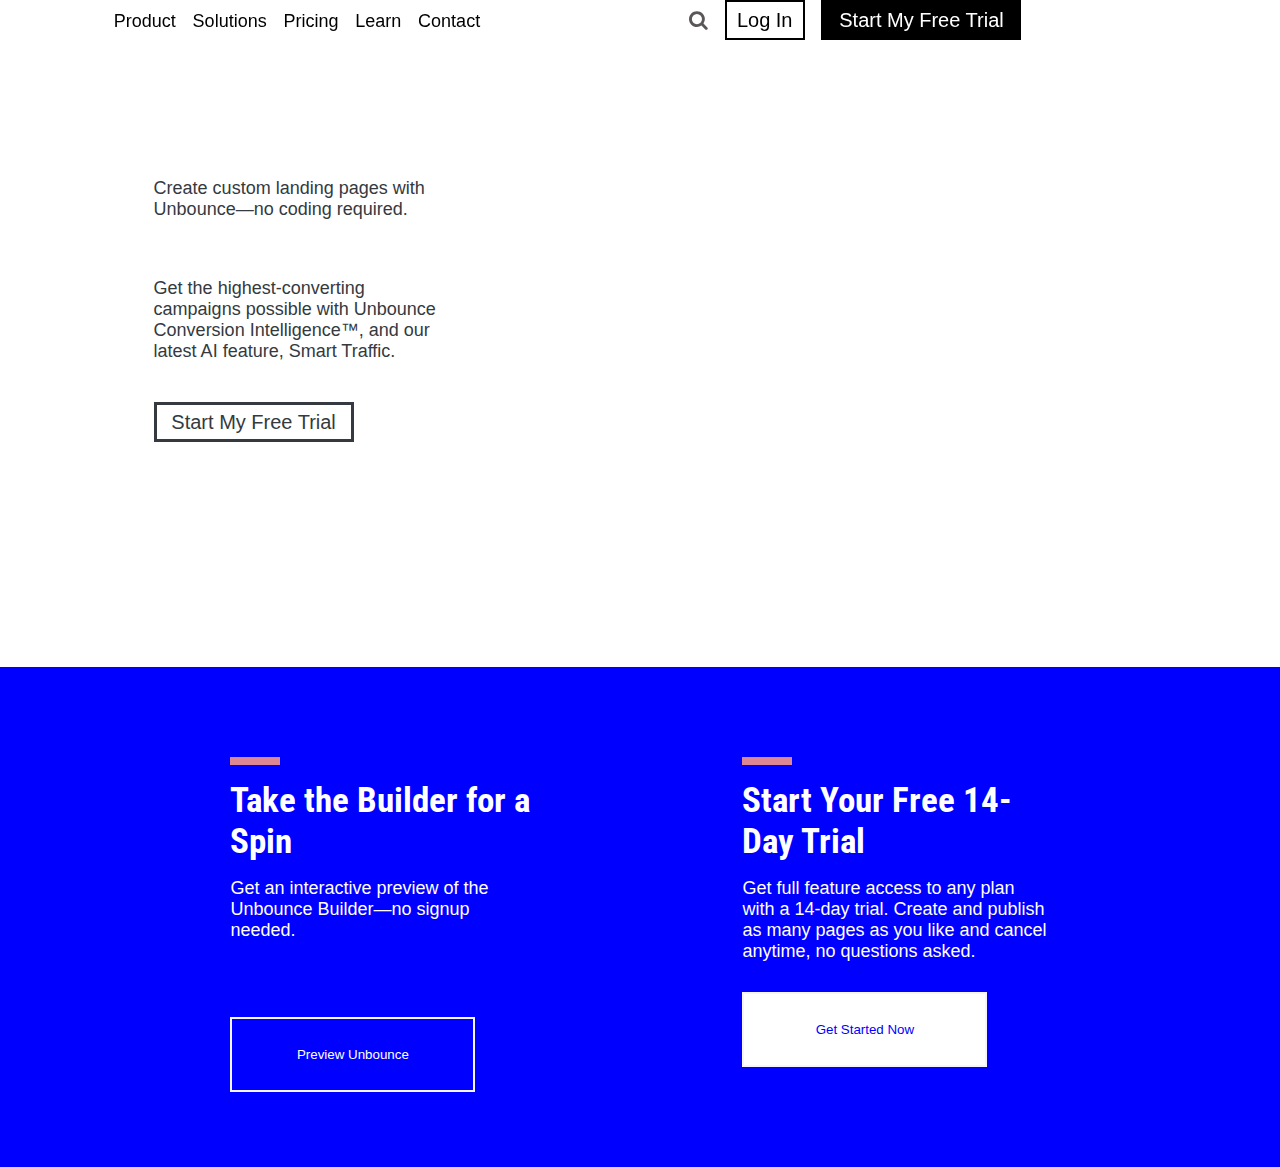
==== index.html @ 5ad9d03f "Merge pull request #1 from Amol-Talekar/k_feature" ====
<!DOCTYPE html>
<html lang="en">
<head>
    <link
    rel="stylesheet"
    href="https://cdnjs.cloudflare.com/ajax/libs/animate.css/4.1.1/animate.min.css"
  />
    <link rel="preconnect" href="https://fonts.gstatic.com">
<link href="https://fonts.googleapis.com/css2?family=Roboto+Condensed:wght@300&display=swap" rel="stylesheet">
<link rel="stylesheet" href="https://cdnjs.cloudflare.com/ajax/libs/font-awesome/4.7.0/css/font-awesome.min.css">    
<meta charset="UTF-8">
    <meta name="viewport" content="width=device-width, initial-scale=1.0">
    <title>Document</title>
    <link rel="stylesheet" href="styles.css">
</head>
<body>
    <div class="main-container">
       <div class="header">
            <div class="nav-bar">
            
                <a href="index.html">
                    <img src="https://mk0zofoqaluvgdskgvsb.kinstacdn.com/wp-content/themes/unbounce2019/assets/img/unbounce-icon-dark.svg?v=1" alt="">
                </a>
                <a href="index.html">Product</a>
                <a href="index.html">Solutions</a>
                <a href="pricing.html">Pricing</a>
                <a href="index.html">Learn</a>
                <a href="index.html">Contact</a>
                
        
                <a href=""><i class="fa fa-search"></i></a>
                <a href="index.html"><button>Log In</button></a>
                <a href=""><button>Start My Free Trial </button></a>

            </div>
            <div class="cont_text">
                <div class="inside_cont_text">
                    <p> </p>
                    <div class="para">
                        <p>
                            Create custom landing pages with Unbounce—no coding required.</p>
                        <p>
                            Get the highest-converting campaigns possible with Unbounce Conversion 
                            Intelligence™, and our latest AI feature, Smart Traffic. 
                        </p>
                    </div>
                    <button>Start My Free Trial</button>
                </div>
            </div>
        </div>

        <div class="blue-footer">
            <div class="blue-footer-flex" >
                <div class="blue-footer-left">
                    <div class="pink-bar">
    
                    </div>
                    <div class="font-fam-footer">
                        <h3>
                            Take the Builder for a Spin
                        </h3>
                        <p>
                            Get an interactive preview of the Unbounce 
                            Builder—no signup needed.
                        </p>
                    </div>
                    <button>
                        Preview Unbounce
                    </button>
    
                </div>
                <div class="blue-footer-right">
                    <div class="pink-bar">
    
                    </div>
                    <div class="font-fam-footer">
                        <h3>
                            Start Your Free 14-Day Trial
                        </h3>
                        <p>
                            Get full feature access to any plan with a 14-day 
                            trial. Create and publish as many pages as you like 
                            and cancel anytime, no questions asked.
                        </p>
                    </div>
                    <button>
                        Get Started Now
                    </button>
                    
                </div>
            </div>
        </div>

    </div>


    
    <script src="script.js"></script>
</body>
</html>
---- styles.css ----
@media only screen and (min-width: 1200px) {
    *{
    padding: 0;
    margin: 0;
    box-sizing: border-box;
}

html, body, .main-container{
    width: 100%;
    height: 100%;
}
.header{
    height: 667.3px; 
    background-image: url('https://mk0zofoqaluvgdskgvsb.kinstacdn.com/photos/landing-page-convert-more-leads_sm.jpg');
  
    
   
    
}





.nav-bar{
    width: 100%;
    position: fixed;
    padding-bottom: 1%;
    /* background-color: white; */
    
}
.nav-bar a{
   color: black;
   font-size: 18px;
    font-family: sans-serif;
    text-decoration: none;
    margin: 0.5%;

}
/* .arrow {
    border: solid black;
    border-width: 0 3px 3px 0;
    display: inline-block;
    padding: 3px;
  }
.down {
    transform: rotate(45deg);
    -webkit-transform: rotate(45deg);
  } */


.nav-bar a>img{
    margin-left: 7%;
    padding-top: 10px;
    width: 200px;
}
.nav-bar a{
    /* margin-right: 1%; */
   
}
.nav-bar i{
    margin-left:15% ;
   color: rgb(92, 87, 87);
    font-size: 20px;
    margin-right: 0;
}
.nav-bar a:nth-child(8)>button{
   
   background: none;
    color: black;
    width: 80px;
    border: 2px solid black;
    height: 40px;
    font-size: 20px;

   
}

.nav-bar a:nth-child(9)>button{
   
    background-color: black;
    color: white;
    width: 200px;
    border: none;
    height: 40px;
    font-size: 20px;
    

   
}
.cont_text{
    /* border: 2px solid brown; */
    padding-left: 10%;
    width: 50%;
    height: 100%
}
.inside_cont_text{
    padding: 30% 0 0 5% ;
    /* font-size: 19px; */
    
    
}
.inside_cont_text>p:nth-child(1){
    font-family: 'Roboto Condensed', sans-serif;
    font-size: 5.9vw;
    color: #303030;
    line-height: 1; 
    margin-bottom: 5%;  
}
.para>p{
    font-family: sans-serif;
    color: #343a40;
    width: 60%;
    height: 100px;
    font-size: 18px;
    
}
.inside_cont_text button{
    margin-top: 5%;
    background: none;
    width: 200px;
    height: 40px;
    border:3px solid #343a40;
    font-size: 20px;
    color: #343a40;

}
.blue-footer{
    
    width: 100%;
    height: 500px;   
    background-color: blue;
}
.blue-footer-flex{
    color: white;
    padding-top: 7%;
    margin-left: 10%;
    width: 80%;
    display: flex;
}
.blue-footer-right,.blue-footer-left{
    width: 50%;
    margin:0 10% ;
}
.pink-bar{
    background-color: rgb(221, 135, 149);
    width: 50px;
    height: 8px;
}
.blue-footer-left>button:nth-child(3){
    margin-top: 25%;
    border: 2px solid whitesmoke;
    background: none;
    color: white;
    width: 245px;
    height: 75px;
}
.blue-footer-right>button:nth-child(3){
    margin-top: 10%;
    border: 2px solid whitesmoke;
    background: white;
    color: blue;
    width: 245px;
    height: 75px;
}
.font-fam-footer h3{
    margin-top: 5%;
    font-family: 'Roboto Condensed', sans-serif;
    font-size: 35px;
}
.font-fam-footer p{
    margin-top: 5%;
    font-family: sans-serif;
    font-size: 18px;
    font-weight: 300;
}


}
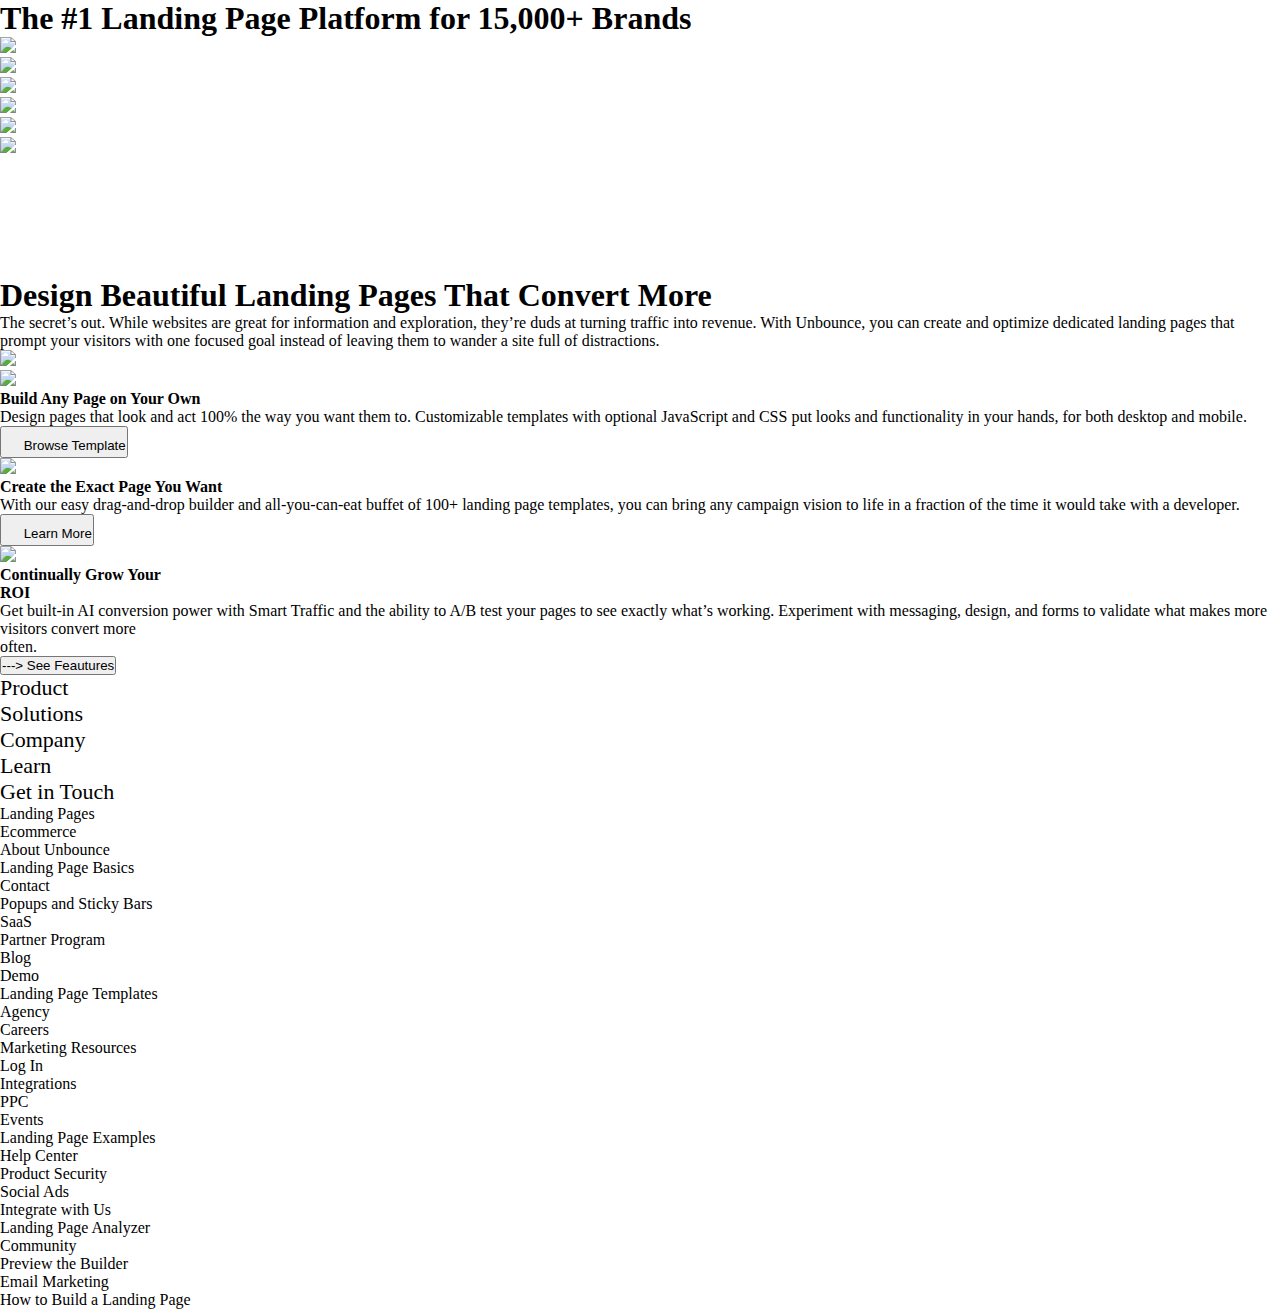
==== commit 3ee6f2ba: "sending my code to my branch" ====
--- a/index.html
+++ b/index.html
@@ -1,99 +1,110 @@
 <!DOCTYPE html>
 <html lang="en">
 <head>
-    <link
-    rel="stylesheet"
-    href="https://cdnjs.cloudflare.com/ajax/libs/animate.css/4.1.1/animate.min.css"
-  />
-    <link rel="preconnect" href="https://fonts.gstatic.com">
-<link href="https://fonts.googleapis.com/css2?family=Roboto+Condensed:wght@300&display=swap" rel="stylesheet">
-<link rel="stylesheet" href="https://cdnjs.cloudflare.com/ajax/libs/font-awesome/4.7.0/css/font-awesome.min.css">    
-<meta charset="UTF-8">
+    <meta charset="UTF-8">
     <meta name="viewport" content="width=device-width, initial-scale=1.0">
-    <title>Document</title>
+    <title>unbounce index page</title>
     <link rel="stylesheet" href="styles.css">
+    <link rel="stylesheet" href="all.css">
+    <meta name="viewport" content="width=device-width, initial-scale=1.0">
+    <script src='https://kit.fontawesome.com/a076d05399.js'></script>
+
+
+
 </head>
+
 <body>
-    <div class="main-container">
-       <div class="header">
-            <div class="nav-bar">
+    <div>
+        <div id="brandnames">
+            <h1>The #1 Landing Page Platform for 15,000+ Brands</h1>
+            <div class="floatleft"><img src="https://i.ibb.co/WD3wxJq/helix.png"/></div>
+            <div class="floatleft"><img src="https://i.ibb.co/LrZGrWj/zola.png"/></div>
+            <div class="floatleft"><img src="https://i.ibb.co/gZZm00p/within.png"/></div>
+            <div class="floatleft"><img src="https://i.ibb.co/7pnx9cq/later.png"/></div>
+            <div class="floatleft"><img src="https://i.ibb.co/F7Z6NXQ/fiftyfifty.png"/></div>
+            <div class="floatleft"><img src="https://i.ibb.co/CbGLQB4/camp.png"/></div>
+        </div>
+        
+        <div class="clear" style="height: 120px;"></div>
+        
+        <div id="belowbrand">
+        <h1 >Design Beautiful Landing Pages That Convert More</h1>
+         <p>The secret’s out. While websites are great for information and exploration, they’re duds at turning traffic into revenue. With Unbounce, you can create and optimize dedicated landing pages that prompt your visitors with one focused goal instead of leaving them to wander a site full of distractions.</p>   
+        </div>
+        <div id="amolimg"><img src="https://i.ibb.co/vXbk14p/indexvideoimage.gif"/></div>
+
+        <div id="amolcont">
             
-                <a href="index.html">
-                    <img src="https://mk0zofoqaluvgdskgvsb.kinstacdn.com/wp-content/themes/unbounce2019/assets/img/unbounce-icon-dark.svg?v=1" alt="">
-                </a>
-                <a href="index.html">Product</a>
-                <a href="index.html">Solutions</a>
-                <a href="pricing.html">Pricing</a>
-                <a href="index.html">Learn</a>
-                <a href="index.html">Contact</a>
-                
+            <div id="amolleft">
+                <div><img id="icon1" src="https://i.ibb.co/7G3Gq1Y/icon1.png"/></div>
+                <h4>Build Any Page on Your Own</h4>
+                <p>Design pages that look and act 100% the way you want them to. Customizable templates with optional JavaScript and CSS put looks and functionality in your hands, for both desktop and mobile.</p>
+                <button><i style='font-size:24px' class='fas'>&#xf061;</i>
+                    Browse Template</button>
+            </div>
+            
+            <div id="amolmiddle">
+                <div><img id="icon2" src="https://i.ibb.co/HKMW4hm/icon2.png"/></div>
+                <h4>Create the Exact Page You Want</h4>
+                <p>With our easy drag-and-drop builder and all-you-can-eat buffet of 100+ landing page templates, you can bring any campaign vision to life in a fraction of the time it would take with a developer.</p>
+                <button><i style='font-size:24px' class='fas'>&#xf061;</i> Learn More</button>
+            </div>
+
+            <div id="amolright">
+                <div><img id="icon3" src="https://i.ibb.co/cCrsLkD/icon3.png"/></div>
+                <h4>Continually Grow Your <br/> ROI</h4>
+                <p>Get built-in AI conversion power with Smart Traffic and the ability to A/B test your pages to see exactly what’s working. Experiment with messaging, design, and forms to validate what makes more visitors convert more<br/> often.</p>
+                <button>---> See Feautures</button>
+            </div>
         
-                <a href=""><i class="fa fa-search"></i></a>
-                <a href="index.html"><button>Log In</button></a>
-                <a href=""><button>Start My Free Trial </button></a>
-
-            </div>
-            <div class="cont_text">
-                <div class="inside_cont_text">
-                    <p> </p>
-                    <div class="para">
-                        <p>
-                            Create custom landing pages with Unbounce—no coding required.</p>
-                        <p>
-                            Get the highest-converting campaigns possible with Unbounce Conversion 
-                            Intelligence™, and our latest AI feature, Smart Traffic. 
-                        </p>
-                    </div>
-                    <button>Start My Free Trial</button>
-                </div>
-            </div>
         </div>
-
-        <div class="blue-footer">
-            <div class="blue-footer-flex" >
-                <div class="blue-footer-left">
-                    <div class="pink-bar">
-    
-                    </div>
-                    <div class="font-fam-footer">
-                        <h3>
-                            Take the Builder for a Spin
-                        </h3>
-                        <p>
-                            Get an interactive preview of the Unbounce 
-                            Builder—no signup needed.
-                        </p>
-                    </div>
-                    <button>
-                        Preview Unbounce
-                    </button>
-    
-                </div>
-                <div class="blue-footer-right">
-                    <div class="pink-bar">
-    
-                    </div>
-                    <div class="font-fam-footer">
-                        <h3>
-                            Start Your Free 14-Day Trial
-                        </h3>
-                        <p>
-                            Get full feature access to any plan with a 14-day 
-                            trial. Create and publish as many pages as you like 
-                            and cancel anytime, no questions asked.
-                        </p>
-                    </div>
-                    <button>
-                        Get Started Now
-                    </button>
-                    
-                </div>
-            </div>
-        </div>
-
+     
     </div>
 
+    <div id="amolgrid2">
+        <div style="color: black; font-size: 22px;">Product</div>
+        <div style="color: black; font-size: 22px;">Solutions</div>
+        <div style="color: black; font-size: 22px;">Company</div>
+       <div style="color: black; font-size: 22px;">Learn</div>
+        <div style="color: black; font-size: 22px;">Get in Touch</div>
+        
+        <div>Landing Pages</div>
+        <div>Ecommerce</div>
+        <div>About Unbounce</div>
+        <div>Landing Page Basics</div>
+        <div>Contact</div>
+        
+        <div>Popups and Sticky Bars</div>
+        <div>SaaS</div>
+        <div>Partner Program</div>
+        <div>Blog</div>
+        <div>Demo</div>
+        
+        <div>Landing Page Templates</div>
+        <div>Agency</div>
+       <div>Careers</div>
+        <div>Marketing Resources</div>
+        <div>Log In</div>
 
+        <div>Integrations</div>
+        <div>PPC</div>
+        <div>Events</div>
+        <div>Landing Page Examples</div>
+        <div>Help Center</div>
+
+        <div>Product Security</div>
+        <div>Social Ads</div>
+        <div>Integrate with Us</div>
+        <div>Landing Page Analyzer</div>
+        <div>Community</div>
+
+        <div>Preview the Builder</div>
+        <div>Email Marketing</div>
+        <div></div>
+        <div>How to Build a Landing Page</div>
+        <div></div>
+    </div>
+    
     
     <script src="script.js"></script>
 </body>
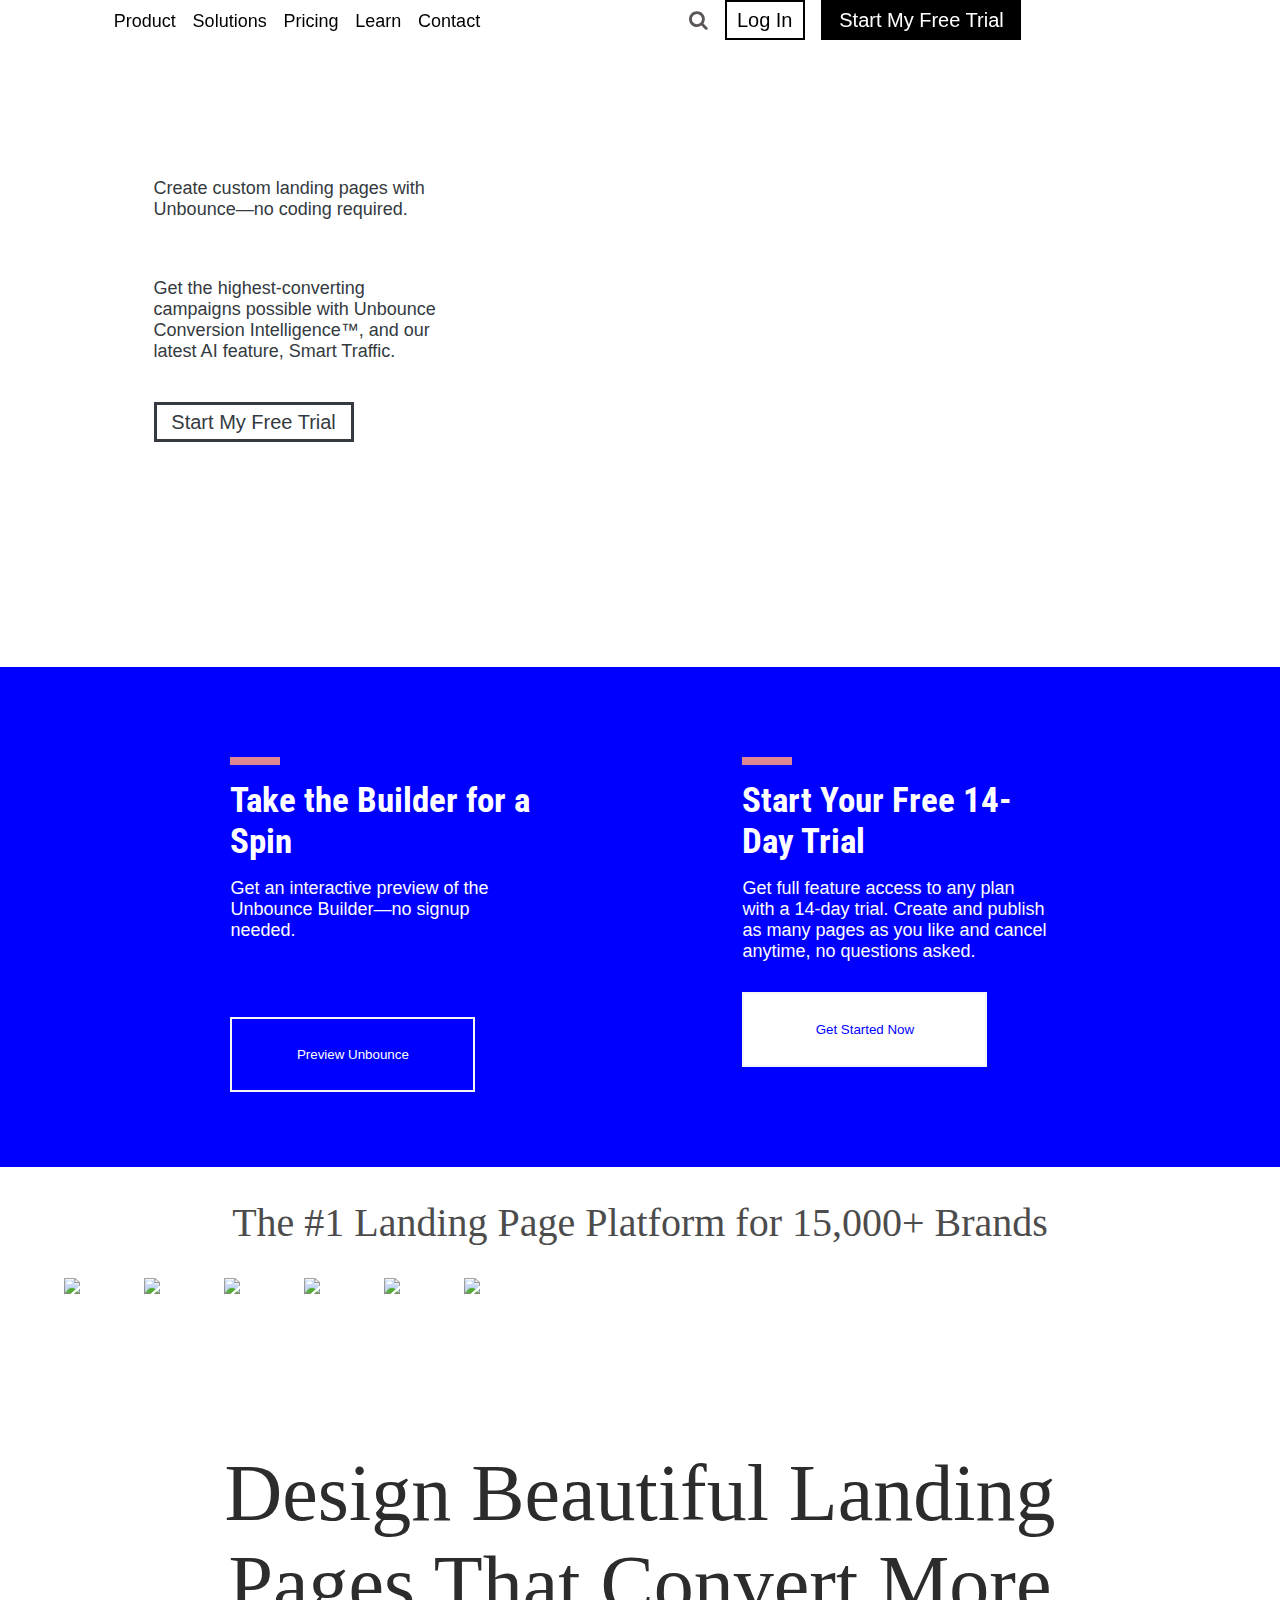
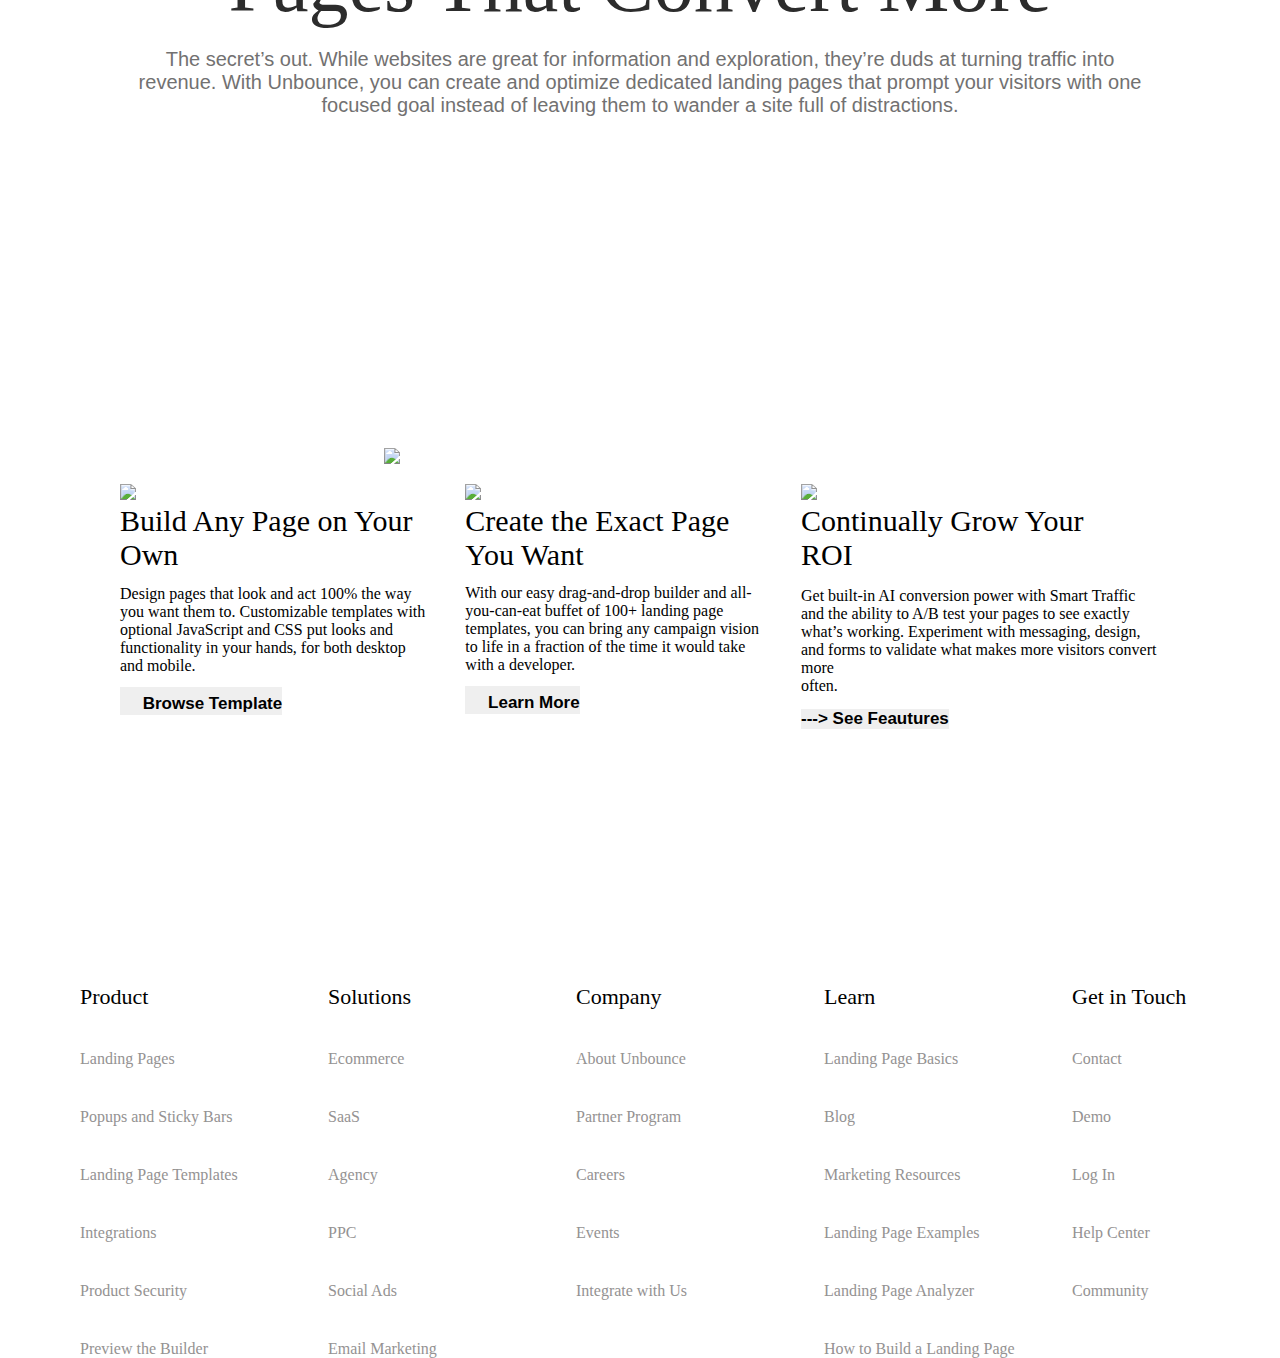
==== commit 17aa40dc: "Merge branch 'amolbranch' into Amol+kamal" ====
--- a/index.html
+++ b/index.html
@@ -1,7 +1,14 @@
 <!DOCTYPE html>
 <html lang="en">
 <head>
-    <meta charset="UTF-8">
+    <link
+    rel="stylesheet"
+    href="https://cdnjs.cloudflare.com/ajax/libs/animate.css/4.1.1/animate.min.css"
+  />
+    <link rel="preconnect" href="https://fonts.gstatic.com">
+<link href="https://fonts.googleapis.com/css2?family=Roboto+Condensed:wght@300&display=swap" rel="stylesheet">
+<link rel="stylesheet" href="https://cdnjs.cloudflare.com/ajax/libs/font-awesome/4.7.0/css/font-awesome.min.css">    
+<meta charset="UTF-8">
     <meta name="viewport" content="width=device-width, initial-scale=1.0">
     <title>unbounce index page</title>
     <link rel="stylesheet" href="styles.css">
@@ -14,6 +21,88 @@
 </head>
 
 <body>
+
+    
+       <div class="header">
+            <div class="nav-bar">
+            
+                <a href="index.html">
+                    <img src="https://mk0zofoqaluvgdskgvsb.kinstacdn.com/wp-content/themes/unbounce2019/assets/img/unbounce-icon-dark.svg?v=1" alt="">
+                </a>
+                <a href="index.html">Product</a>
+                <a href="index.html">Solutions</a>
+                <a href="pricing.html">Pricing</a>
+                <a href="index.html">Learn</a>
+                <a href="index.html">Contact</a>
+                
+        
+                <a href=""><i class="fa fa-search"></i></a>
+                <a href="index.html"><button>Log In</button></a>
+                <a href=""><button>Start My Free Trial </button></a>
+
+            </div>
+            <div class="cont_text">
+                <div class="inside_cont_text">
+                    <p> </p>
+                    <div class="para">
+                        <p>
+                            Create custom landing pages with Unbounce—no coding required.</p>
+                        <p>
+                            Get the highest-converting campaigns possible with Unbounce Conversion 
+                            Intelligence™, and our latest AI feature, Smart Traffic. 
+                        </p>
+                    </div>
+                    <button>Start My Free Trial</button>
+                </div>
+            </div>
+        </div>
+
+        <div class="blue-footer">
+            <div class="blue-footer-flex" >
+                <div class="blue-footer-left">
+                    <div class="pink-bar">
+    
+                    </div>
+                    <div class="font-fam-footer">
+                        <h3>
+                            Take the Builder for a Spin
+                        </h3>
+                        <p>
+                            Get an interactive preview of the Unbounce 
+                            Builder—no signup needed.
+                        </p>
+                    </div>
+                    <button>
+                        Preview Unbounce
+                    </button>
+    
+                </div>
+                <div class="blue-footer-right">
+                    <div class="pink-bar">
+    
+                    </div>
+                    <div class="font-fam-footer">
+                        <h3>
+                            Start Your Free 14-Day Trial
+                        </h3>
+                        <p>
+                            Get full feature access to any plan with a 14-day 
+                            trial. Create and publish as many pages as you like 
+                            and cancel anytime, no questions asked.
+                        </p>
+                    </div>
+                    <button>
+                        Get Started Now
+                    </button>
+                    
+                </div>
+            </div>
+        </div>
+
+   
+
+
+
     <div>
         <div id="brandnames">
             <h1>The #1 Landing Page Platform for 15,000+ Brands</h1>
@@ -105,6 +194,7 @@
         <div></div>
     </div>
     
+
     
     <script src="script.js"></script>
 </body>
--- a/styles.css
+++ b/styles.css
@@ -1,3 +1,4 @@
+
 @media only screen and (min-width: 1200px) {
     *{
     padding: 0;
@@ -176,4 +177,170 @@
 }
 
 
-}+}
+
+.floatleft{
+    float: left;
+}
+.clear{
+    clear: both;
+}
+#brandnames,#brandnames>div{
+    padding: 1em;
+    margin: 1em;
+    
+    height: 50px;
+}
+#brandnames>h1{
+    text-align: center;
+    color: rgb(77, 76, 76);
+    font-size: 40px;
+    font-weight: lighter;
+}
+
+#belowbrand>h1{
+    font-size: 80px;
+    width: 80%;
+    height: 200px;
+    margin-top: 30px;
+    font-weight: lighter;
+    color: rgb(44, 44, 44);
+    margin-bottom: 0;
+    margin: auto;
+    text-align: center;
+}
+
+#belowbrand>p{
+    font-size: 20px;
+    width: 80%;
+    height: 400px;
+    font-weight: 100;
+    color: rgb(114, 113, 113);
+    margin-top: 0;
+    margin: auto;
+    text-align: center;
+    font-family: Arial, Helvetica, sans-serif;
+}
+#amolimg{
+    max-width: 40%;
+    margin: auto;
+}
+#amolcont{
+    display: grid;
+    gap: 0.5em;
+    grid-template: 
+                    "amolleft amolmiddle amolright"
+}
+
+#amolleft{
+    grid-area: amolleft;
+    height: 500px;
+    padding: 0.5em;
+    margin: 0.5em;
+    margin-left: 7em;
+}
+#amolmiddle{
+    grid-area: amolmiddle;
+    height: 500px;
+    padding: 0.5em;
+    margin: 0.5em;
+}
+#amolright{
+    grid-area: amolright;
+    height: 500px;
+    padding: 0.5em;
+    margin: 0.5em;
+    margin-right: 7em;
+}
+
+#amolleft>h4, #amolmiddle>h4,#amolright>h4{
+    font-size: 30px;
+    font-weight: lighter;
+}
+
+#amolleft>button, #amolmiddle>button,#amolright>button{
+    border: none;
+    font-size: 17px;
+    font-weight: bold;
+}
+#icon2{
+    width: 28px;
+}
+#icon3{
+    width: 40px;
+}
+#amolleft>h4,#amolmiddle>h4, #amolright>h4,#amolleft>p, #amolright>p,#amolmiddle>p{
+    margin-bottom: 4%;
+}
+
+#amolgrid2{
+    display: grid;
+    gap: 2.5em;
+    margin-left: 5em;
+    
+    grid-template-columns: 1fr 1fr 1fr 1fr 1fr;
+                           
+    
+   
+}
+#amolgrid2>div{
+    
+    color: rgb(148, 146, 146);
+}
+
+#contactheader{
+    height: 220px;
+    width: 70%;
+    margin: auto;
+    text-align: center;
+    margin-bottom: 0;
+     
+}
+#contactheader>h1{
+    font-size: 70px;
+    color: rgb(46, 45, 45);
+    font-weight: lighter;
+}
+#contactheader>p{
+    font-size: 20px;
+    color: rgb(46, 45, 45);
+    font-weight: lighter;
+}
+
+#amolgrid3{
+    display: grid;
+    gap: 2.5em;
+    margin: 5em;
+    margin-top: 0;
+    
+    grid-template-columns: 1fr 1fr 1fr 1fr;
+}    
+#amolgrid3>div{
+    border: 1px solid gray;
+    height: 400px;
+    padding: 1em;
+}
+
+#contactbox1>h4,#contactbox2>h4,#contactbox3>h4,#contactbox4>h4{
+    font-size: 30px;
+    font-weight: lighter;
+}
+#contactbox1>p,#contactbox2>p,#contactbox3>p,#contactbox4>p{
+    font-size: 20px;
+    font-weight: lighter;
+    color: gray;
+}
+#contactbox1>button,#contactbox2>button,#contactbox3>button,#contactbox4>button{
+    font-size: 18px;
+    height: 50px;
+    width: 150px;
+    font-weight: lighter;
+    border: 2px solid rgb(50, 50, 184);
+    color: rgb(50, 50, 184);
+}
+
+
+
+
+
+
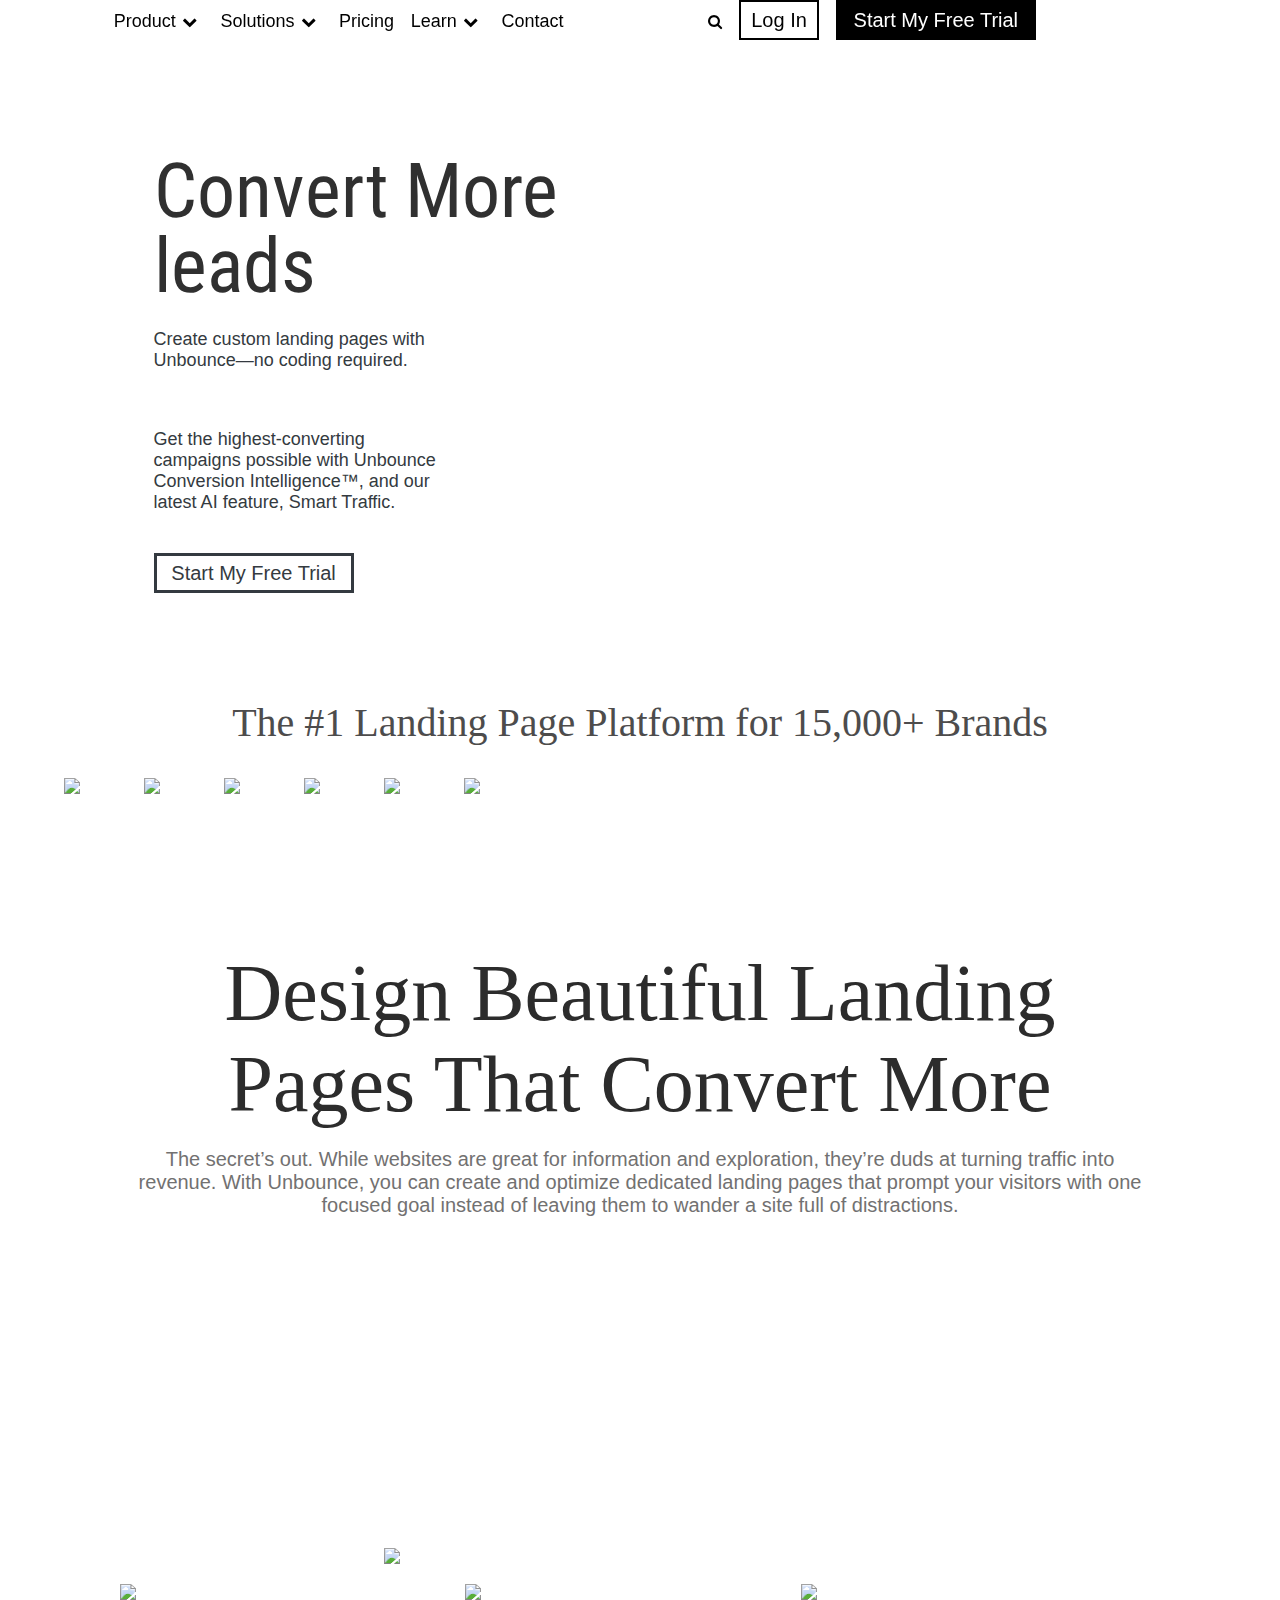
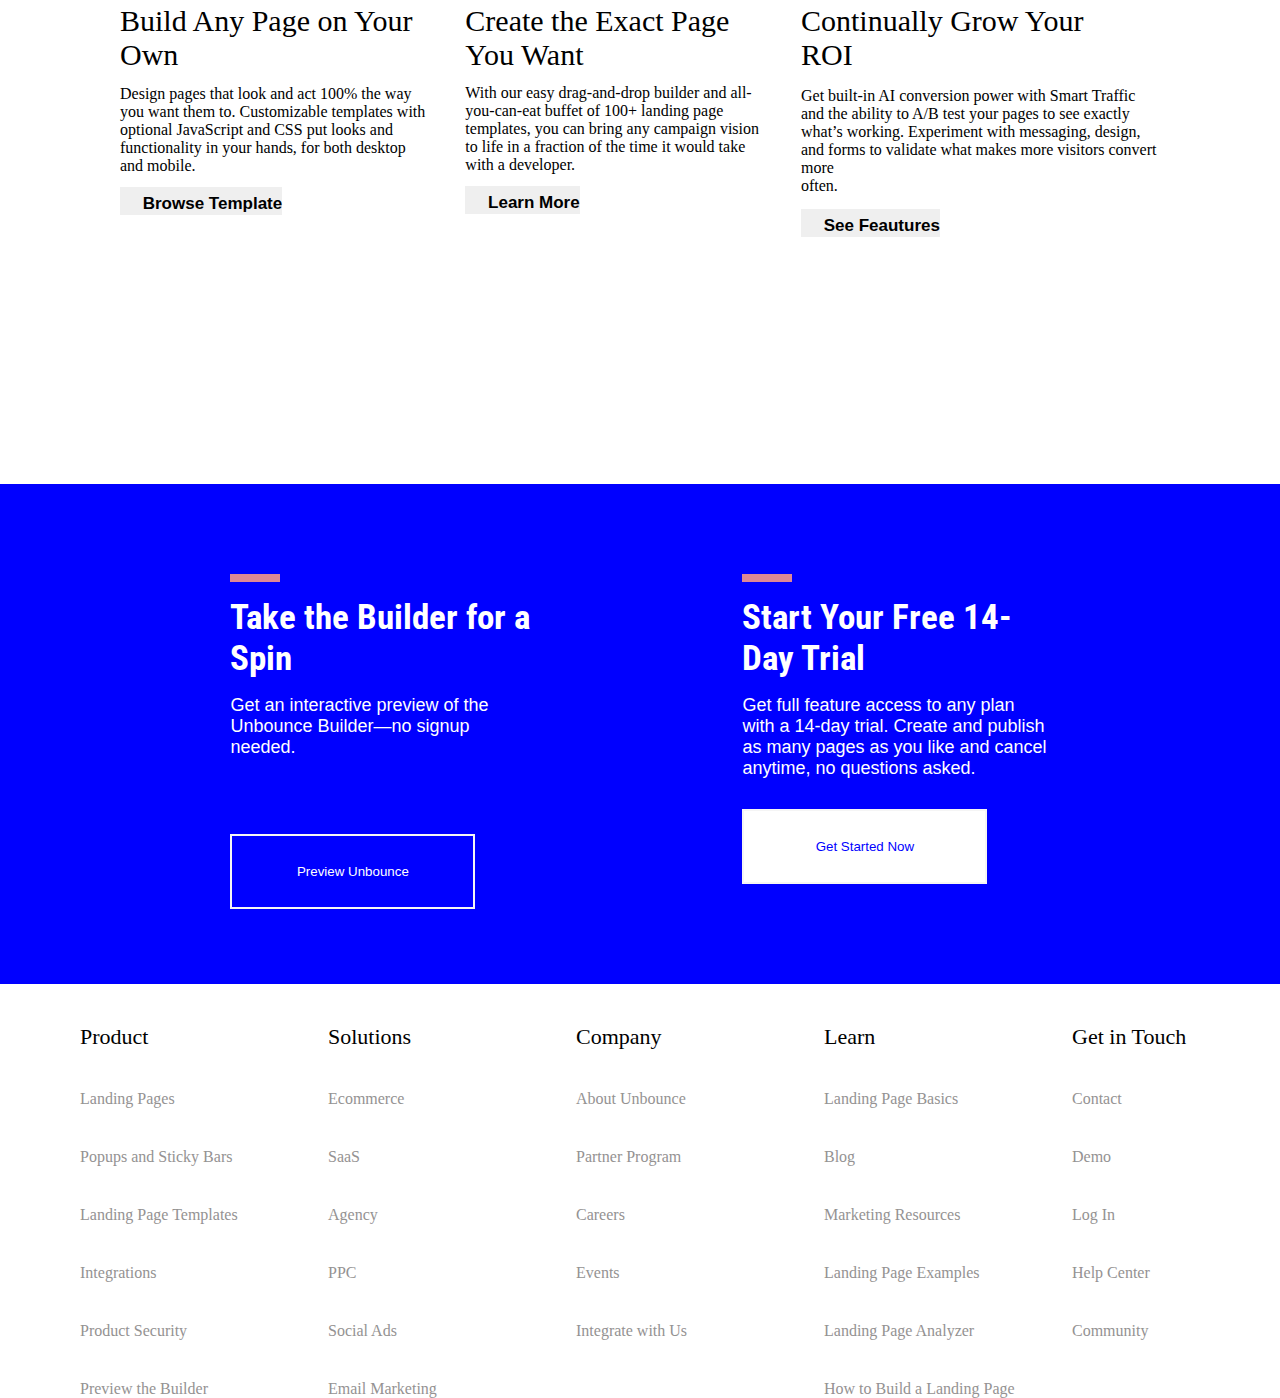
==== commit e12a79ae: "Kamal+amol" ====
--- a/index.html
+++ b/index.html
@@ -10,32 +10,23 @@
 <link rel="stylesheet" href="https://cdnjs.cloudflare.com/ajax/libs/font-awesome/4.7.0/css/font-awesome.min.css">    
 <meta charset="UTF-8">
     <meta name="viewport" content="width=device-width, initial-scale=1.0">
-    <title>unbounce index page</title>
+    <title>Document</title>
     <link rel="stylesheet" href="styles.css">
-    <link rel="stylesheet" href="all.css">
-    <meta name="viewport" content="width=device-width, initial-scale=1.0">
     <script src='https://kit.fontawesome.com/a076d05399.js'></script>
-
-
-
 </head>
-
 <body>
-
-    
+    <div class="main-container">
        <div class="header">
             <div class="nav-bar">
             
                 <a href="index.html">
                     <img src="https://mk0zofoqaluvgdskgvsb.kinstacdn.com/wp-content/themes/unbounce2019/assets/img/unbounce-icon-dark.svg?v=1" alt="">
                 </a>
-                <a href="index.html">Product</a>
-                <a href="index.html">Solutions</a>
+                <a href="index.html">Product<i class="fa fa-chevron-down"></i></a>
+                <a href="index.html">Solutions<i class="fa fa-chevron-down"></i></a>
                 <a href="pricing.html">Pricing</a>
-                <a href="index.html">Learn</a>
+                <a href="index.html">Learn<i class="fa fa-chevron-down"></i></a>
                 <a href="index.html">Contact</a>
-                
-        
                 <a href=""><i class="fa fa-search"></i></a>
                 <a href="index.html"><button>Log In</button></a>
                 <a href=""><button>Start My Free Trial </button></a>
@@ -43,7 +34,7 @@
             </div>
             <div class="cont_text">
                 <div class="inside_cont_text">
-                    <p> </p>
+                    <p>Convert More leads</p>
                     <div class="para">
                         <p>
                             Create custom landing pages with Unbounce—no coding required.</p>
@@ -56,7 +47,54 @@
                 </div>
             </div>
         </div>
+        <div>
+            <div id="brandnames">
+                <h1>The #1 Landing Page Platform for 15,000+ Brands</h1>
+                <div class="floatleft"><img src="https://i.ibb.co/WD3wxJq/helix.png"/></div>
+                <div class="floatleft"><img src="https://i.ibb.co/LrZGrWj/zola.png"/></div>
+                <div class="floatleft"><img src="https://i.ibb.co/gZZm00p/within.png"/></div>
+                <div class="floatleft"><img src="https://i.ibb.co/7pnx9cq/later.png"/></div>
+                <div class="floatleft"><img src="https://i.ibb.co/F7Z6NXQ/fiftyfifty.png"/></div>
+                <div class="floatleft"><img src="https://i.ibb.co/CbGLQB4/camp.png"/></div>
+            </div>
+            
+            <div class="clear" style="height: 120px;"></div>
+            
+            <div id="belowbrand">
+            <h1 >Design Beautiful Landing Pages That Convert More</h1>
+             <p>The secret’s out. While websites are great for information and exploration, they’re duds at turning traffic into revenue. With Unbounce, you can create and optimize dedicated landing pages that prompt your visitors with one focused goal instead of leaving them to wander a site full of distractions.</p>   
+            </div>
+            <div id="amolimg"><img src="https://i.ibb.co/vXbk14p/indexvideoimage.gif"/></div>
+    
+            <div id="amolcont">
+                
+                <div id="amolleft">
+                    <div><img id="icon1" src="https://i.ibb.co/7G3Gq1Y/icon1.png"/></div>
+                    <h4>Build Any Page on Your Own</h4>
+                    <p>Design pages that look and act 100% the way you want them to. Customizable templates with optional JavaScript and CSS put looks and functionality in your hands, for both desktop and mobile.</p>
+                    <button><i style='font-size:24px' class='fas'>&#xf061;</i>
+                        Browse Template</button>
+                </div>
+                
+                <div id="amolmiddle">
+                    <div><img id="icon2" src="https://i.ibb.co/HKMW4hm/icon2.png"/></div>
+                    <h4>Create the Exact Page You Want</h4>
+                    <p>With our easy drag-and-drop builder and all-you-can-eat buffet of 100+ landing page templates, you can bring any campaign vision to life in a fraction of the time it would take with a developer.</p>
+                    <button><i style='font-size:24px' class='fas'>&#xf061;</i> Learn More</button>
+                </div>
+    
+                <div id="amolright">
+                    <div><img id="icon3" src="https://i.ibb.co/cCrsLkD/icon3.png"/></div>
+                    <h4>Continually Grow Your <br/> ROI</h4>
+                    <p>Get built-in AI conversion power with Smart Traffic and the ability to A/B test your pages to see exactly what’s working. Experiment with messaging, design, and forms to validate what makes more visitors convert more<br/> often.</p>
+                    <button><i style='font-size:24px' class='fas'>&#xf061;</i> See Feautures</button>
+                </div>
+            
+            </div>
+         
+        </div>
 
+       
         <div class="blue-footer">
             <div class="blue-footer-flex" >
                 <div class="blue-footer-left">
@@ -98,102 +136,52 @@
                 </div>
             </div>
         </div>
+        <div id="amolgrid2">
+            <div style="color: black; font-size: 22px;">Product</div>
+            <div style="color: black; font-size: 22px;">Solutions</div>
+            <div style="color: black; font-size: 22px;">Company</div>
+           <div style="color: black; font-size: 22px;">Learn</div>
+            <div style="color: black; font-size: 22px;">Get in Touch</div>
+            
+            <div>Landing Pages</div>
+            <div>Ecommerce</div>
+            <div>About Unbounce</div>
+            <div>Landing Page Basics</div>
+            <div>Contact</div>
+            
+            <div>Popups and Sticky Bars</div>
+            <div>SaaS</div>
+            <div>Partner Program</div>
+            <div>Blog</div>
+            <div>Demo</div>
+            
+            <div>Landing Page Templates</div>
+            <div>Agency</div>
+           <div>Careers</div>
+            <div>Marketing Resources</div>
+            <div>Log In</div>
+    
+            <div>Integrations</div>
+            <div>PPC</div>
+            <div>Events</div>
+            <div>Landing Page Examples</div>
+            <div>Help Center</div>
+    
+            <div>Product Security</div>
+            <div>Social Ads</div>
+            <div>Integrate with Us</div>
+            <div>Landing Page Analyzer</div>
+            <div>Community</div>
+    
+            <div>Preview the Builder</div>
+            <div>Email Marketing</div>
+            <div></div>
+            <div>How to Build a Landing Page</div>
+            <div></div>
+        </div>
 
-   
-
-
-
-    <div>
-        <div id="brandnames">
-            <h1>The #1 Landing Page Platform for 15,000+ Brands</h1>
-            <div class="floatleft"><img src="https://i.ibb.co/WD3wxJq/helix.png"/></div>
-            <div class="floatleft"><img src="https://i.ibb.co/LrZGrWj/zola.png"/></div>
-            <div class="floatleft"><img src="https://i.ibb.co/gZZm00p/within.png"/></div>
-            <div class="floatleft"><img src="https://i.ibb.co/7pnx9cq/later.png"/></div>
-            <div class="floatleft"><img src="https://i.ibb.co/F7Z6NXQ/fiftyfifty.png"/></div>
-            <div class="floatleft"><img src="https://i.ibb.co/CbGLQB4/camp.png"/></div>
-        </div>
-        
-        <div class="clear" style="height: 120px;"></div>
-        
-        <div id="belowbrand">
-        <h1 >Design Beautiful Landing Pages That Convert More</h1>
-         <p>The secret’s out. While websites are great for information and exploration, they’re duds at turning traffic into revenue. With Unbounce, you can create and optimize dedicated landing pages that prompt your visitors with one focused goal instead of leaving them to wander a site full of distractions.</p>   
-        </div>
-        <div id="amolimg"><img src="https://i.ibb.co/vXbk14p/indexvideoimage.gif"/></div>
-
-        <div id="amolcont">
-            
-            <div id="amolleft">
-                <div><img id="icon1" src="https://i.ibb.co/7G3Gq1Y/icon1.png"/></div>
-                <h4>Build Any Page on Your Own</h4>
-                <p>Design pages that look and act 100% the way you want them to. Customizable templates with optional JavaScript and CSS put looks and functionality in your hands, for both desktop and mobile.</p>
-                <button><i style='font-size:24px' class='fas'>&#xf061;</i>
-                    Browse Template</button>
-            </div>
-            
-            <div id="amolmiddle">
-                <div><img id="icon2" src="https://i.ibb.co/HKMW4hm/icon2.png"/></div>
-                <h4>Create the Exact Page You Want</h4>
-                <p>With our easy drag-and-drop builder and all-you-can-eat buffet of 100+ landing page templates, you can bring any campaign vision to life in a fraction of the time it would take with a developer.</p>
-                <button><i style='font-size:24px' class='fas'>&#xf061;</i> Learn More</button>
-            </div>
-
-            <div id="amolright">
-                <div><img id="icon3" src="https://i.ibb.co/cCrsLkD/icon3.png"/></div>
-                <h4>Continually Grow Your <br/> ROI</h4>
-                <p>Get built-in AI conversion power with Smart Traffic and the ability to A/B test your pages to see exactly what’s working. Experiment with messaging, design, and forms to validate what makes more visitors convert more<br/> often.</p>
-                <button>---> See Feautures</button>
-            </div>
-        
-        </div>
-     
     </div>
 
-    <div id="amolgrid2">
-        <div style="color: black; font-size: 22px;">Product</div>
-        <div style="color: black; font-size: 22px;">Solutions</div>
-        <div style="color: black; font-size: 22px;">Company</div>
-       <div style="color: black; font-size: 22px;">Learn</div>
-        <div style="color: black; font-size: 22px;">Get in Touch</div>
-        
-        <div>Landing Pages</div>
-        <div>Ecommerce</div>
-        <div>About Unbounce</div>
-        <div>Landing Page Basics</div>
-        <div>Contact</div>
-        
-        <div>Popups and Sticky Bars</div>
-        <div>SaaS</div>
-        <div>Partner Program</div>
-        <div>Blog</div>
-        <div>Demo</div>
-        
-        <div>Landing Page Templates</div>
-        <div>Agency</div>
-       <div>Careers</div>
-        <div>Marketing Resources</div>
-        <div>Log In</div>
-
-        <div>Integrations</div>
-        <div>PPC</div>
-        <div>Events</div>
-        <div>Landing Page Examples</div>
-        <div>Help Center</div>
-
-        <div>Product Security</div>
-        <div>Social Ads</div>
-        <div>Integrate with Us</div>
-        <div>Landing Page Analyzer</div>
-        <div>Community</div>
-
-        <div>Preview the Builder</div>
-        <div>Email Marketing</div>
-        <div></div>
-        <div>How to Build a Landing Page</div>
-        <div></div>
-    </div>
-    
 
     
     <script src="script.js"></script>
--- a/styles.css
+++ b/styles.css
@@ -1,4 +1,3 @@
-
 @media only screen and (min-width: 1200px) {
     *{
     padding: 0;
@@ -38,16 +37,6 @@
     margin: 0.5%;
 
 }
-/* .arrow {
-    border: solid black;
-    border-width: 0 3px 3px 0;
-    display: inline-block;
-    padding: 3px;
-  }
-.down {
-    transform: rotate(45deg);
-    -webkit-transform: rotate(45deg);
-  } */
 
 
 .nav-bar a>img{
@@ -56,11 +45,18 @@
     width: 200px;
 }
 .nav-bar a{
-    /* margin-right: 1%; */
+    margin-right: 0.5%;
    
 }
 .nav-bar i{
-    margin-left:15% ;
+    padding: 0.5%;
+   color: black;
+    font-size: 15px;
+    margin-right: 0;
+    font-weight: 300;
+}
+.nav-bar>a:nth-child(7){
+    margin-left:10% ;
    color: rgb(92, 87, 87);
     font-size: 20px;
     margin-right: 0;
@@ -90,7 +86,7 @@
    
 }
 .cont_text{
-    /* border: 2px solid brown; */
+    
     padding-left: 10%;
     width: 50%;
     height: 100%
@@ -177,7 +173,36 @@
 }
 
 
-}
+.pricing-header{
+    width: 70%;
+    margin: auto;
+    padding-top: 12%;
+}
+.pricing-header>p:nth-child(1){
+    color: #303030;
+    font-size:5.5vw;
+    font-weight: 600;
+    font-family:  'Roboto Condensed', sans-serif;;
+
+}
+.pricing-header p{
+    font-size: 18px;
+    padding-bottom: 3%;
+}
+.center{
+    text-align: center;
+}
+.pricing-header button{
+    width: 180px;
+    height: 40px;
+    border: 1px solid grey;
+    margin: 0%;
+    padding: 0%;
+    
+}
+
+
+
 
 .floatleft{
     float: left;
@@ -274,6 +299,7 @@
 }
 
 #amolgrid2{
+    margin-top: 2.5em;
     display: grid;
     gap: 2.5em;
     margin-left: 5em;
@@ -339,8 +365,4 @@
     color: rgb(50, 50, 184);
 }
 
-
-
-
-
-
+}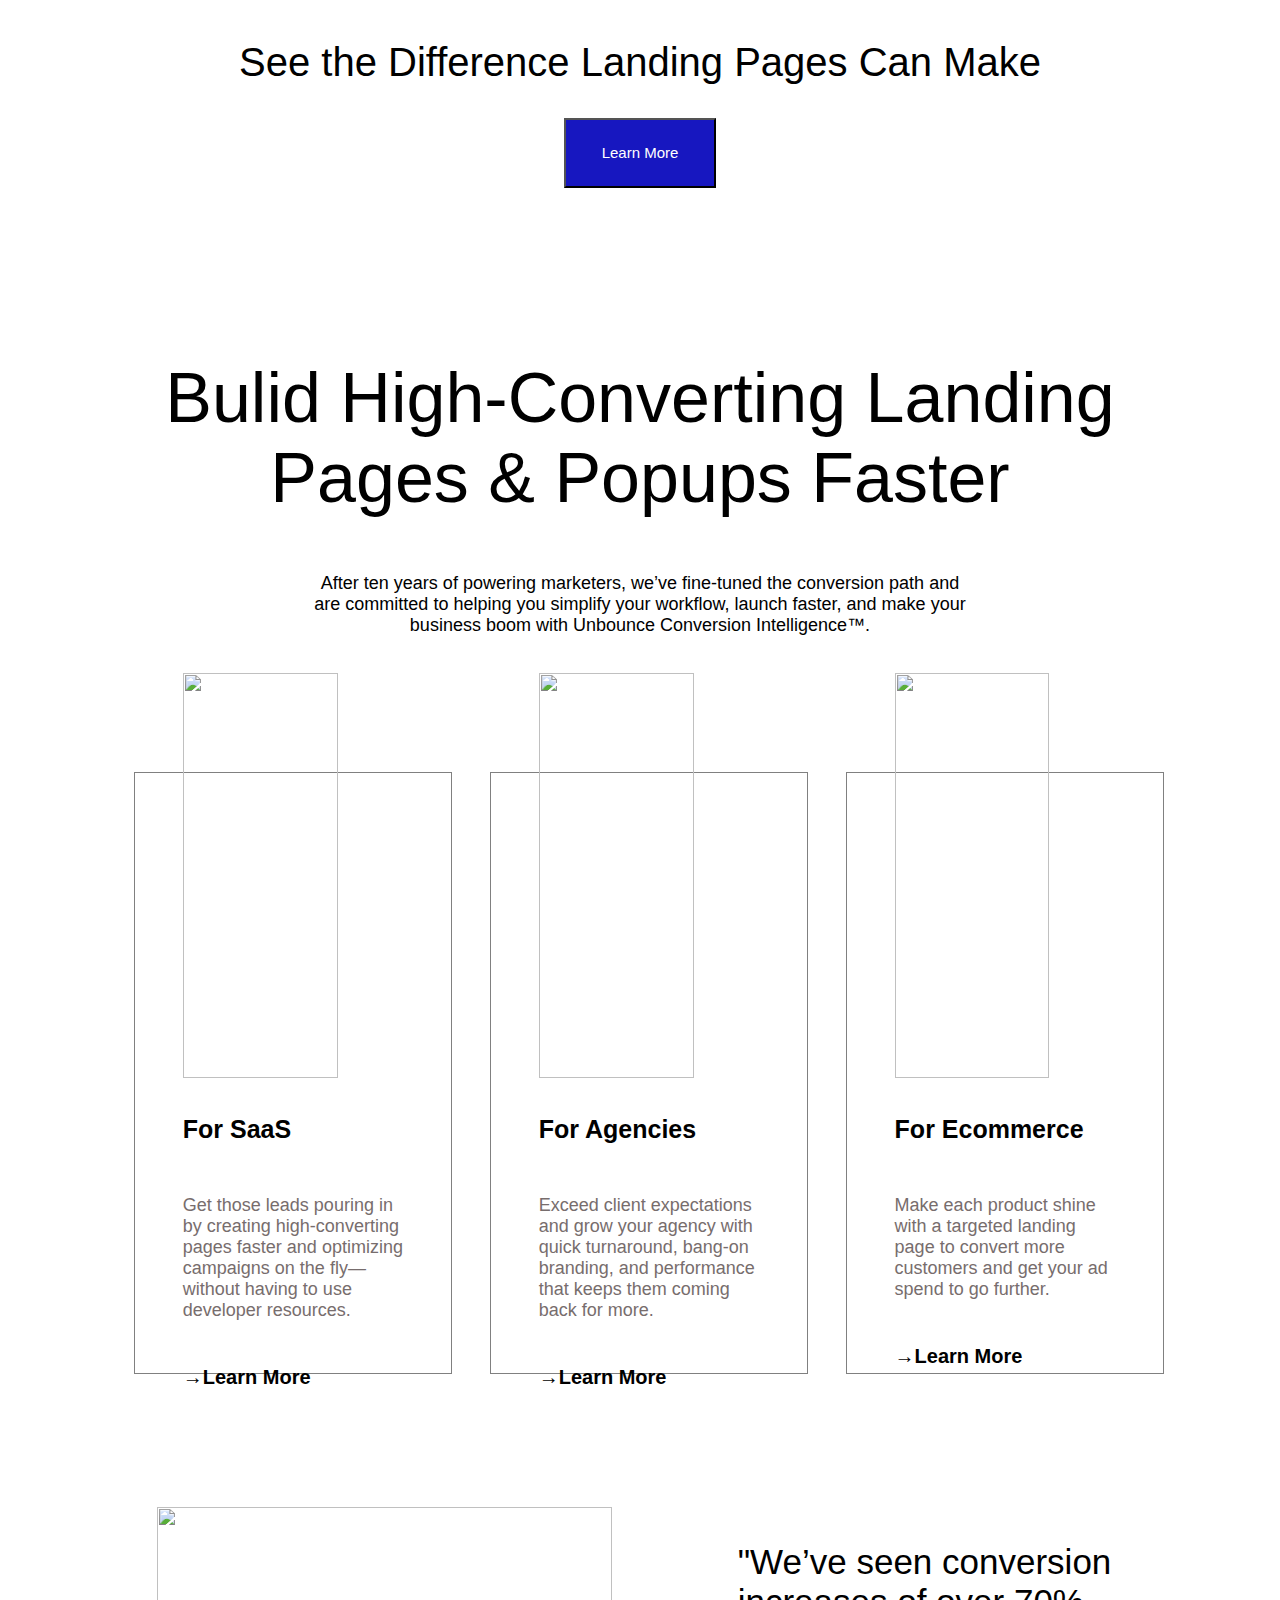
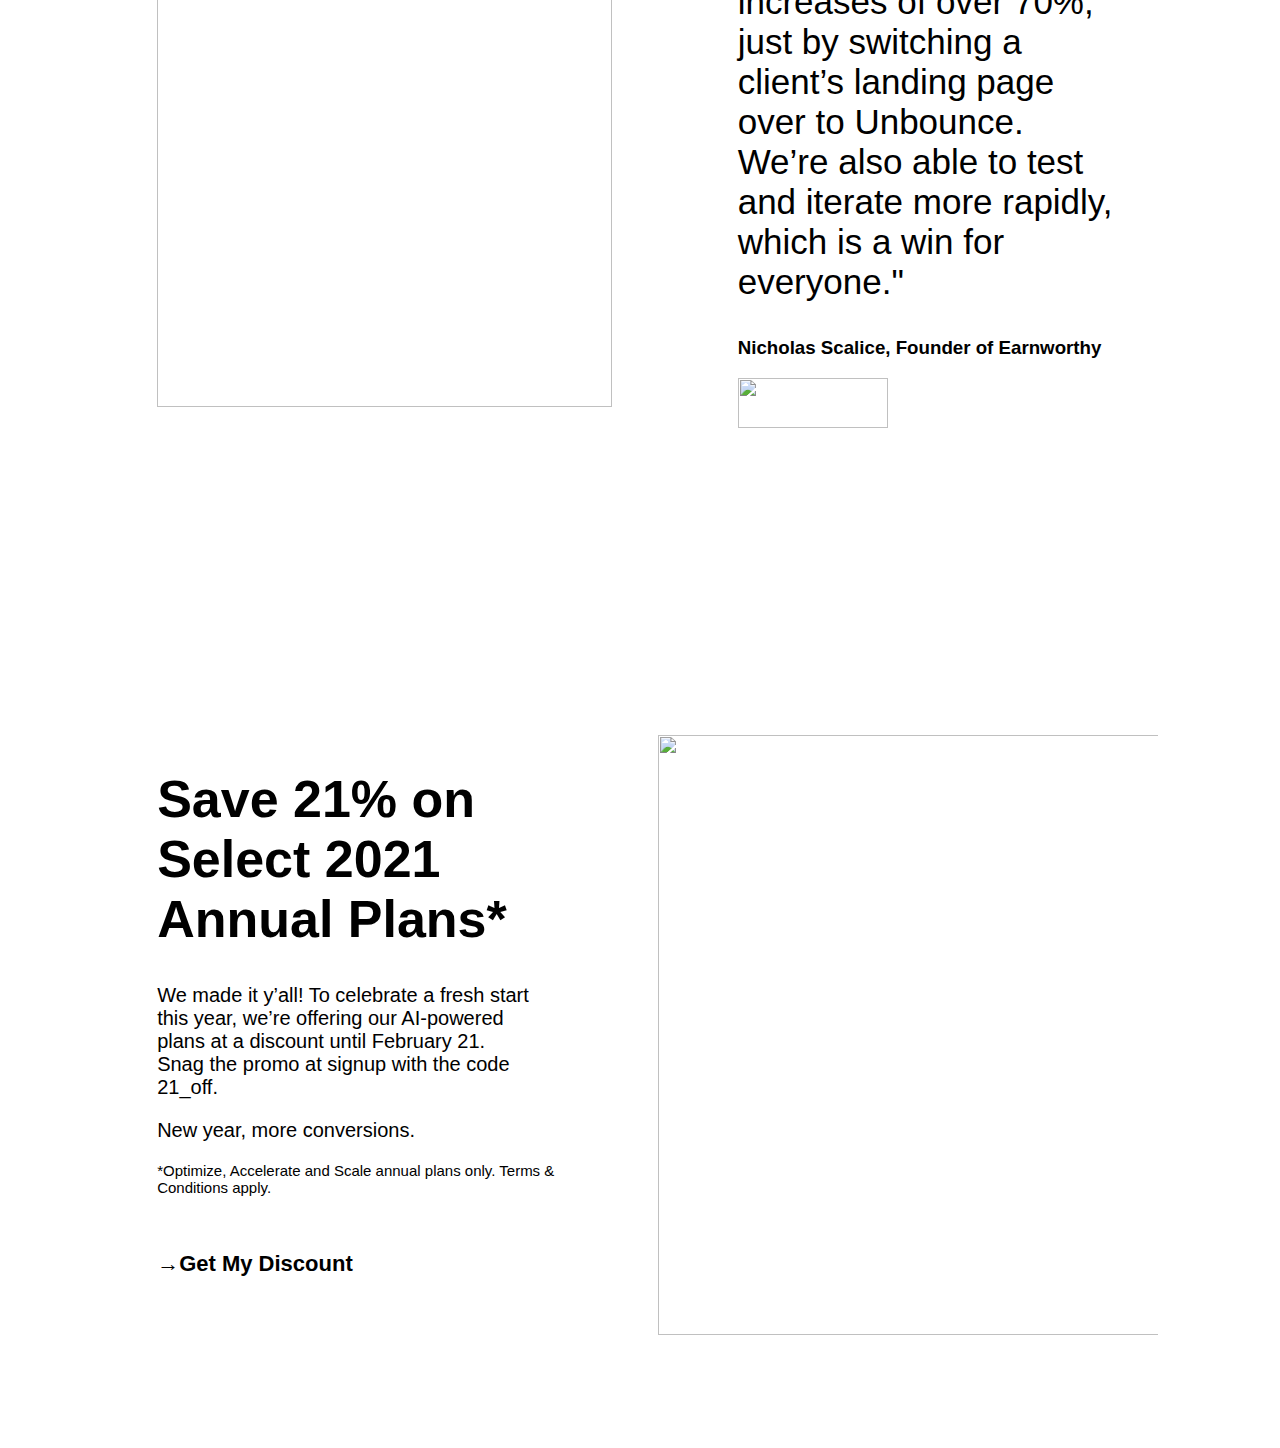
==== commit c22a5a9b: "login page added" ====
--- a/index.html
+++ b/index.html
@@ -1,189 +1,72 @@
 <!DOCTYPE html>
-<html lang="en">
-<head>
-    <link
-    rel="stylesheet"
-    href="https://cdnjs.cloudflare.com/ajax/libs/animate.css/4.1.1/animate.min.css"
-  />
-    <link rel="preconnect" href="https://fonts.gstatic.com">
-<link href="https://fonts.googleapis.com/css2?family=Roboto+Condensed:wght@300&display=swap" rel="stylesheet">
-<link rel="stylesheet" href="https://cdnjs.cloudflare.com/ajax/libs/font-awesome/4.7.0/css/font-awesome.min.css">    
-<meta charset="UTF-8">
-    <meta name="viewport" content="width=device-width, initial-scale=1.0">
-    <title>Document</title>
-    <link rel="stylesheet" href="styles.css">
-    <script src='https://kit.fontawesome.com/a076d05399.js'></script>
-</head>
-<body>
-    <div class="main-container">
-       <div class="header">
-            <div class="nav-bar">
+<html>
+
+        <head>
+            <link rel="stylesheet" href="styles.css">
+        </head>
+         <body>
+              <div id="jayesh">
             
-                <a href="index.html">
-                    <img src="https://mk0zofoqaluvgdskgvsb.kinstacdn.com/wp-content/themes/unbounce2019/assets/img/unbounce-icon-dark.svg?v=1" alt="">
-                </a>
-                <a href="index.html">Product<i class="fa fa-chevron-down"></i></a>
-                <a href="index.html">Solutions<i class="fa fa-chevron-down"></i></a>
-                <a href="pricing.html">Pricing</a>
-                <a href="index.html">Learn<i class="fa fa-chevron-down"></i></a>
-                <a href="index.html">Contact</a>
-                <a href=""><i class="fa fa-search"></i></a>
-                <a href="index.html"><button>Log In</button></a>
-                <a href=""><button>Start My Free Trial </button></a>
+                     <div id="head">
 
-            </div>
-            <div class="cont_text">
-                <div class="inside_cont_text">
-                    <p>Convert More leads</p>
-                    <div class="para">
-                        <p>
-                            Create custom landing pages with Unbounce—no coding required.</p>
-                        <p>
-                            Get the highest-converting campaigns possible with Unbounce Conversion 
-                            Intelligence™, and our latest AI feature, Smart Traffic. 
-                        </p>
-                    </div>
-                    <button>Start My Free Trial</button>
-                </div>
-            </div>
-        </div>
-        <div>
-            <div id="brandnames">
-                <h1>The #1 Landing Page Platform for 15,000+ Brands</h1>
-                <div class="floatleft"><img src="https://i.ibb.co/WD3wxJq/helix.png"/></div>
-                <div class="floatleft"><img src="https://i.ibb.co/LrZGrWj/zola.png"/></div>
-                <div class="floatleft"><img src="https://i.ibb.co/gZZm00p/within.png"/></div>
-                <div class="floatleft"><img src="https://i.ibb.co/7pnx9cq/later.png"/></div>
-                <div class="floatleft"><img src="https://i.ibb.co/F7Z6NXQ/fiftyfifty.png"/></div>
-                <div class="floatleft"><img src="https://i.ibb.co/CbGLQB4/camp.png"/></div>
-            </div>
-            
-            <div class="clear" style="height: 120px;"></div>
-            
-            <div id="belowbrand">
-            <h1 >Design Beautiful Landing Pages That Convert More</h1>
-             <p>The secret’s out. While websites are great for information and exploration, they’re duds at turning traffic into revenue. With Unbounce, you can create and optimize dedicated landing pages that prompt your visitors with one focused goal instead of leaving them to wander a site full of distractions.</p>   
-            </div>
-            <div id="amolimg"><img src="https://i.ibb.co/vXbk14p/indexvideoimage.gif"/></div>
-    
-            <div id="amolcont">
-                
-                <div id="amolleft">
-                    <div><img id="icon1" src="https://i.ibb.co/7G3Gq1Y/icon1.png"/></div>
-                    <h4>Build Any Page on Your Own</h4>
-                    <p>Design pages that look and act 100% the way you want them to. Customizable templates with optional JavaScript and CSS put looks and functionality in your hands, for both desktop and mobile.</p>
-                    <button><i style='font-size:24px' class='fas'>&#xf061;</i>
-                        Browse Template</button>
-                </div>
-                
-                <div id="amolmiddle">
-                    <div><img id="icon2" src="https://i.ibb.co/HKMW4hm/icon2.png"/></div>
-                    <h4>Create the Exact Page You Want</h4>
-                    <p>With our easy drag-and-drop builder and all-you-can-eat buffet of 100+ landing page templates, you can bring any campaign vision to life in a fraction of the time it would take with a developer.</p>
-                    <button><i style='font-size:24px' class='fas'>&#xf061;</i> Learn More</button>
-                </div>
-    
-                <div id="amolright">
-                    <div><img id="icon3" src="https://i.ibb.co/cCrsLkD/icon3.png"/></div>
-                    <h4>Continually Grow Your <br/> ROI</h4>
-                    <p>Get built-in AI conversion power with Smart Traffic and the ability to A/B test your pages to see exactly what’s working. Experiment with messaging, design, and forms to validate what makes more visitors convert more<br/> often.</p>
-                    <button><i style='font-size:24px' class='fas'>&#xf061;</i> See Feautures</button>
-                </div>
-            
-            </div>
-         
-        </div>
+                              <p style="font-size: 40px;">See the Difference Landing Pages Can Make</p><br/>
+                              <button style="background-color:rgb(23, 23, 192);color: white;
+                               width:12%;height: 70px;margin-top: -2%;font-size: 15px; ">Learn More</button><br/>
+                              <p style="font-size: 70px; padding:0% 10%;margin-top: 170px;">Bulid High-Converting Landing Pages & Popups Faster</p>
+                              <p style="margin: -15px 300px;font-size: 18px;">After ten years of powering marketers, we’ve fine-tuned the conversion path and are committed to helping you simplify your workflow, launch faster, and make your business boom with Unbounce Conversion Intelligence™. </p>
+                     </div>
+           
+                      <div id="boxleft">
 
-       
-        <div class="blue-footer">
-            <div class="blue-footer-flex" >
-                <div class="blue-footer-left">
-                    <div class="pink-bar">
-    
-                    </div>
-                    <div class="font-fam-footer">
-                        <h3>
-                            Take the Builder for a Spin
-                        </h3>
-                        <p>
-                            Get an interactive preview of the Unbounce 
-                            Builder—no signup needed.
-                        </p>
-                    </div>
-                    <button>
-                        Preview Unbounce
-                    </button>
-    
-                </div>
-                <div class="blue-footer-right">
-                    <div class="pink-bar">
-    
-                    </div>
-                    <div class="font-fam-footer">
-                        <h3>
-                            Start Your Free 14-Day Trial
-                        </h3>
-                        <p>
-                            Get full feature access to any plan with a 14-day 
-                            trial. Create and publish as many pages as you like 
-                            and cancel anytime, no questions asked.
-                        </p>
-                    </div>
-                    <button>
-                        Get Started Now
-                    </button>
+                                <img src="https://i.ibb.co/x5FD4vm/ladies.png" >
+                                <h5>For SaaS</h5>
+                                <p>Get those leads pouring in by creating high-converting pages faster and optimizing campaigns on the fly—without having to use developer resources.
+                                <h4>→Learn More</h4>
+                     </div>
+
+                     <div id="boxmiddle">
+
+                               <img src="https://i.ibb.co/wWL78t6/man1.png" >
+                               <h5>For Agencies</h5>
+                               <p>Exceed client expectations and grow your agency with quick turnaround, bang-on branding, and performance that keeps them coming back for more.</p>
+                               <h4 >→Learn More</h4>
+                     </div>
+
+                      <div id="boxright">
+
+                              <img src="https://i.ibb.co/fdLJ2JM/man2.png" >
+                                <h5>For Ecommerce</h5>
+                              <p>Make each product shine with a targeted landing page to convert more customers and get your ad spend to go further.</p>
+                              <h4>→Learn More</h4>
+                     </div>
+
+                     <div id="bigbox">
+
+                           <div> 
+                                <img  src="https://i.ibb.co/cYtqp6M/jayesh.jpg">
+                          </div>
+                          <div>
+                                 <p style="margin-left: 80px;font-size: 35px;">"We’ve seen conversion increases of over 70%, just by switching a client’s landing page over to Unbounce. We’re also able to test and iterate more rapidly, which is a win for everyone."</h1>
+                                <h3 style="margin-left: 80px;">Nicholas Scalice, Founder of Earnworthy</h3>
+                                <img  style="height: 50px;width: 150px; margin-left: 80px;" src="https://i.ibb.co/0ftsbsp/eranworth.png">
+                          </div>
+
+                     </div>
+                     <div id="bigbox2">
+
+                        <div>
+                            <h1 style="margin-right: 80px;font-size: 52px;">Save 21% on Select 2021 Annual Plans*</h1>
+                           <p style="margin-right: 80px; font-size: 20px;">We made it y’all! To celebrate a fresh start this year, we’re offering our AI-powered plans at a discount until February 21. Snag the promo at signup with the code 21_off.</p>
+                           <p style="font-size:20px ;">New year, more conversions.</p>
+                           <p style="font-size: 15px;">*Optimize, Accelerate and Scale annual plans only. Terms & Conditions apply.</p><br/>
                     
-                </div>
-            </div>
-        </div>
-        <div id="amolgrid2">
-            <div style="color: black; font-size: 22px;">Product</div>
-            <div style="color: black; font-size: 22px;">Solutions</div>
-            <div style="color: black; font-size: 22px;">Company</div>
-           <div style="color: black; font-size: 22px;">Learn</div>
-            <div style="color: black; font-size: 22px;">Get in Touch</div>
-            
-            <div>Landing Pages</div>
-            <div>Ecommerce</div>
-            <div>About Unbounce</div>
-            <div>Landing Page Basics</div>
-            <div>Contact</div>
-            
-            <div>Popups and Sticky Bars</div>
-            <div>SaaS</div>
-            <div>Partner Program</div>
-            <div>Blog</div>
-            <div>Demo</div>
-            
-            <div>Landing Page Templates</div>
-            <div>Agency</div>
-           <div>Careers</div>
-            <div>Marketing Resources</div>
-            <div>Log In</div>
-    
-            <div>Integrations</div>
-            <div>PPC</div>
-            <div>Events</div>
-            <div>Landing Page Examples</div>
-            <div>Help Center</div>
-    
-            <div>Product Security</div>
-            <div>Social Ads</div>
-            <div>Integrate with Us</div>
-            <div>Landing Page Analyzer</div>
-            <div>Community</div>
-    
-            <div>Preview the Builder</div>
-            <div>Email Marketing</div>
-            <div></div>
-            <div>How to Build a Landing Page</div>
-            <div></div>
-        </div>
-
-    </div>
-
-
-    
-    <script src="script.js"></script>
-</body>
-</html>+                           <h3 style="font-size: 22px;">→Get My Discount</h3>
+                       </div>
+                        <div>  
+                            <img  src="https://i.ibb.co/RDJYRXj/jayesh1.jpg">
+                       </div>
+                       
+                   </div>
+             </div>
+       </body>
+ </html>--- a/styles.css
+++ b/styles.css
@@ -1,368 +1,147 @@
-@media only screen and (min-width: 1200px) {
-    *{
-    padding: 0;
-    margin: 0;
-    box-sizing: border-box;
-}
-
-html, body, .main-container{
-    width: 100%;
-    height: 100%;
-}
-.header{
-    height: 667.3px; 
-    background-image: url('https://mk0zofoqaluvgdskgvsb.kinstacdn.com/photos/landing-page-convert-more-leads_sm.jpg');
-  
+#jayesh{
+    font-family: -apple-system, BlinkMacSystemFont, 'Segoe UI', Roboto, Oxygen, Ubuntu, Cantarell, 'Open Sans', 'Helvetica Neue', sans-serif ;
+            }
+             #head{
+                 text-align: center;
+            
+            
+             } 
+              #boxleft{ height:  600px;
+                 width: 25%;
+                 margin: 1.5%;
+                 border:0.01px solid grey;
+                 float: left;
+                 margin-top: 12%;
+                 margin-left: 10%;
+                
     
-   
+             }
+             #boxright{ height: 600px;
+                 width: 25%;
+                 margin: 1.5%;
+                 border:0.01px solid grey;
+                 float: left;
+                 margin-top: 12%;
+            
+                
     
-}
-
-
-
-
-
-.nav-bar{
-    width: 100%;
-    position: fixed;
-    padding-bottom: 1%;
-    /* background-color: white; */
+             }
+             #boxmiddle{
+                height: 600px;
+                 width: 25%;
+                 margin: 1.5%;
+                 border:0.01px solid grey;
+                 float: left;
+                 margin-top: 12%;
+            
     
-}
-.nav-bar a{
-   color: black;
-   font-size: 18px;
-    font-family: sans-serif;
-    text-decoration: none;
-    margin: 0.5%;
-
-}
-
-
-.nav-bar a>img{
-    margin-left: 7%;
-    padding-top: 10px;
-    width: 200px;
-}
-.nav-bar a{
-    margin-right: 0.5%;
-   
-}
-.nav-bar i{
-    padding: 0.5%;
-   color: black;
-    font-size: 15px;
-    margin-right: 0;
-    font-weight: 300;
-}
-.nav-bar>a:nth-child(7){
-    margin-left:10% ;
-   color: rgb(92, 87, 87);
-    font-size: 20px;
-    margin-right: 0;
-}
-.nav-bar a:nth-child(8)>button{
-   
-   background: none;
-    color: black;
-    width: 80px;
-    border: 2px solid black;
-    height: 40px;
-    font-size: 20px;
-
-   
-}
-
-.nav-bar a:nth-child(9)>button{
-   
-    background-color: black;
-    color: white;
-    width: 200px;
-    border: none;
-    height: 40px;
-    font-size: 20px;
-    
-
-   
-}
-.cont_text{
-    
-    padding-left: 10%;
-    width: 50%;
-    height: 100%
-}
-.inside_cont_text{
-    padding: 30% 0 0 5% ;
-    /* font-size: 19px; */
-    
-    
-}
-.inside_cont_text>p:nth-child(1){
-    font-family: 'Roboto Condensed', sans-serif;
-    font-size: 5.9vw;
-    color: #303030;
-    line-height: 1; 
-    margin-bottom: 5%;  
-}
-.para>p{
-    font-family: sans-serif;
-    color: #343a40;
-    width: 60%;
-    height: 100px;
-    font-size: 18px;
-    
-}
-.inside_cont_text button{
-    margin-top: 5%;
-    background: none;
-    width: 200px;
-    height: 40px;
-    border:3px solid #343a40;
-    font-size: 20px;
-    color: #343a40;
-
-}
-.blue-footer{
-    
-    width: 100%;
-    height: 500px;   
-    background-color: blue;
-}
-.blue-footer-flex{
-    color: white;
-    padding-top: 7%;
-    margin-left: 10%;
-    width: 80%;
-    display: flex;
-}
-.blue-footer-right,.blue-footer-left{
-    width: 50%;
-    margin:0 10% ;
-}
-.pink-bar{
-    background-color: rgb(221, 135, 149);
-    width: 50px;
-    height: 8px;
-}
-.blue-footer-left>button:nth-child(3){
-    margin-top: 25%;
-    border: 2px solid whitesmoke;
-    background: none;
-    color: white;
-    width: 245px;
-    height: 75px;
-}
-.blue-footer-right>button:nth-child(3){
-    margin-top: 10%;
-    border: 2px solid whitesmoke;
-    background: white;
-    color: blue;
-    width: 245px;
-    height: 75px;
-}
-.font-fam-footer h3{
-    margin-top: 5%;
-    font-family: 'Roboto Condensed', sans-serif;
-    font-size: 35px;
-}
-.font-fam-footer p{
-    margin-top: 5%;
-    font-family: sans-serif;
-    font-size: 18px;
-    font-weight: 300;
-}
-
-
-.pricing-header{
-    width: 70%;
-    margin: auto;
-    padding-top: 12%;
-}
-.pricing-header>p:nth-child(1){
-    color: #303030;
-    font-size:5.5vw;
-    font-weight: 600;
-    font-family:  'Roboto Condensed', sans-serif;;
-
-}
-.pricing-header p{
-    font-size: 18px;
-    padding-bottom: 3%;
-}
-.center{
-    text-align: center;
-}
-.pricing-header button{
-    width: 180px;
-    height: 40px;
-    border: 1px solid grey;
-    margin: 0%;
-    padding: 0%;
-    
-}
-
-
-
-
-.floatleft{
-    float: left;
-}
-.clear{
-    clear: both;
-}
-#brandnames,#brandnames>div{
-    padding: 1em;
-    margin: 1em;
-    
-    height: 50px;
-}
-#brandnames>h1{
-    text-align: center;
-    color: rgb(77, 76, 76);
-    font-size: 40px;
-    font-weight: lighter;
-}
-
-#belowbrand>h1{
-    font-size: 80px;
-    width: 80%;
-    height: 200px;
-    margin-top: 30px;
-    font-weight: lighter;
-    color: rgb(44, 44, 44);
-    margin-bottom: 0;
-    margin: auto;
-    text-align: center;
-}
-
-#belowbrand>p{
-    font-size: 20px;
-    width: 80%;
-    height: 400px;
-    font-weight: 100;
-    color: rgb(114, 113, 113);
-    margin-top: 0;
-    margin: auto;
-    text-align: center;
-    font-family: Arial, Helvetica, sans-serif;
-}
-#amolimg{
-    max-width: 40%;
-    margin: auto;
-}
-#amolcont{
-    display: grid;
-    gap: 0.5em;
-    grid-template: 
-                    "amolleft amolmiddle amolright"
-}
-
-#amolleft{
-    grid-area: amolleft;
-    height: 500px;
-    padding: 0.5em;
-    margin: 0.5em;
-    margin-left: 7em;
-}
-#amolmiddle{
-    grid-area: amolmiddle;
-    height: 500px;
-    padding: 0.5em;
-    margin: 0.5em;
-}
-#amolright{
-    grid-area: amolright;
-    height: 500px;
-    padding: 0.5em;
-    margin: 0.5em;
-    margin-right: 7em;
-}
-
-#amolleft>h4, #amolmiddle>h4,#amolright>h4{
-    font-size: 30px;
-    font-weight: lighter;
-}
-
-#amolleft>button, #amolmiddle>button,#amolright>button{
-    border: none;
-    font-size: 17px;
-    font-weight: bold;
-}
-#icon2{
-    width: 28px;
-}
-#icon3{
-    width: 40px;
-}
-#amolleft>h4,#amolmiddle>h4, #amolright>h4,#amolleft>p, #amolright>p,#amolmiddle>p{
-    margin-bottom: 4%;
-}
-
-#amolgrid2{
-    margin-top: 2.5em;
-    display: grid;
-    gap: 2.5em;
-    margin-left: 5em;
-    
-    grid-template-columns: 1fr 1fr 1fr 1fr 1fr;
-                           
-    
-   
-}
-#amolgrid2>div{
-    
-    color: rgb(148, 146, 146);
-}
-
-#contactheader{
-    height: 220px;
-    width: 70%;
-    margin: auto;
-    text-align: center;
-    margin-bottom: 0;
-     
-}
-#contactheader>h1{
-    font-size: 70px;
-    color: rgb(46, 45, 45);
-    font-weight: lighter;
-}
-#contactheader>p{
-    font-size: 20px;
-    color: rgb(46, 45, 45);
-    font-weight: lighter;
-}
-
-#amolgrid3{
-    display: grid;
-    gap: 2.5em;
-    margin: 5em;
-    margin-top: 0;
-    
-    grid-template-columns: 1fr 1fr 1fr 1fr;
-}    
-#amolgrid3>div{
-    border: 1px solid gray;
-    height: 400px;
-    padding: 1em;
-}
-
-#contactbox1>h4,#contactbox2>h4,#contactbox3>h4,#contactbox4>h4{
-    font-size: 30px;
-    font-weight: lighter;
-}
-#contactbox1>p,#contactbox2>p,#contactbox3>p,#contactbox4>p{
-    font-size: 20px;
-    font-weight: lighter;
-    color: gray;
-}
-#contactbox1>button,#contactbox2>button,#contactbox3>button,#contactbox4>button{
-    font-size: 18px;
-    height: 50px;
-    width: 150px;
-    font-weight: lighter;
-    border: 2px solid rgb(50, 50, 184);
-    color: rgb(50, 50, 184);
-}
-
-}+             } 
+             #boxleft img{
+                height: 45vh;
+                 width:70%;
+                 padding:0% 15%;
+                 margin-top: -100px;
+             }
+             #boxmiddle img{
+                height: 45vh;
+                 width:70%;
+                 padding:0% 15%;
+                 margin-top: -100px;
+             }
+             #boxright img{
+                height: 45vh;
+                 width:70%;
+                 padding:0% 15%;
+                 margin-top: -100px;
+             }  
+             #boxright h5{
+                 padding:0% 15%;
+                 text-align: left;
+                 font-size: 25px;
+                 line-height: 10px;
+                
+             }
+             #boxmiddle h5{
+                 padding:0% 15%;
+                 text-align: left;
+                 font-size: 25px;
+                 line-height: 10px;
+                
+             }
+             #boxleft h5{
+                 padding:0% 15%;
+                 text-align: left;
+                 font-size: 25px;
+                 line-height: 10px;
+                
+             }
+             #boxleft p{
+                padding:6% 15%;
+                 text-align: left;
+                 color:rgb(119, 109, 109);
+                 font-size: 18px;
+        
+                
+             }
+             #boxmiddle p{
+                padding:6% 15%;
+                 text-align: left;
+                 color:rgb(119, 109, 109);
+                 font-size: 18px;
+             }
+             #boxright p{
+                padding:6% 15%;
+                 text-align: left;
+                 color:rgb(119, 109, 109);
+                 font-size: 18px;
+             }
+             #boxleft h4{
+                 padding: 0% 15%;
+                 text-align: left;
+                 font-size: 20px;
+             }
+             #boxmiddle h4{
+                 padding: 0% 15%;
+                 text-align: left;
+                 font-size: 20px;
+             }
+             #boxright h4{
+                 padding: 0% 15%;
+                 text-align: left;
+                 font-size: 20px;
+             }
+              #bigbox{
+                  width: 90%;
+                  height: 600px;
+                  padding:  0% 10%;
+                  margin-top:20%;
+            
+              }
+              #bigbox>div{
+                  width: 40%;
+                  height: 600px;
+                  padding: 10% 2%;
+                  float: left;
+              }
+              #bigbox>div>img{
+                  width: 100%;
+                  height: 500px;
+                  margin-right: 10px;
+              }
+              #bigbox2{
+                  width: 90%;
+                  height: 600px;
+                  padding: 0% 10%;
+                  margin-top: -50px;
+            
+              } #bigbox2>div{
+                  width: 40%;
+                  height: 600px;
+                  padding: 10% 2%;
+                  float: left;
+              }
+              #bigbox2>div>img{
+                  width: 110%;
+                  height: 600px;
+                
+              }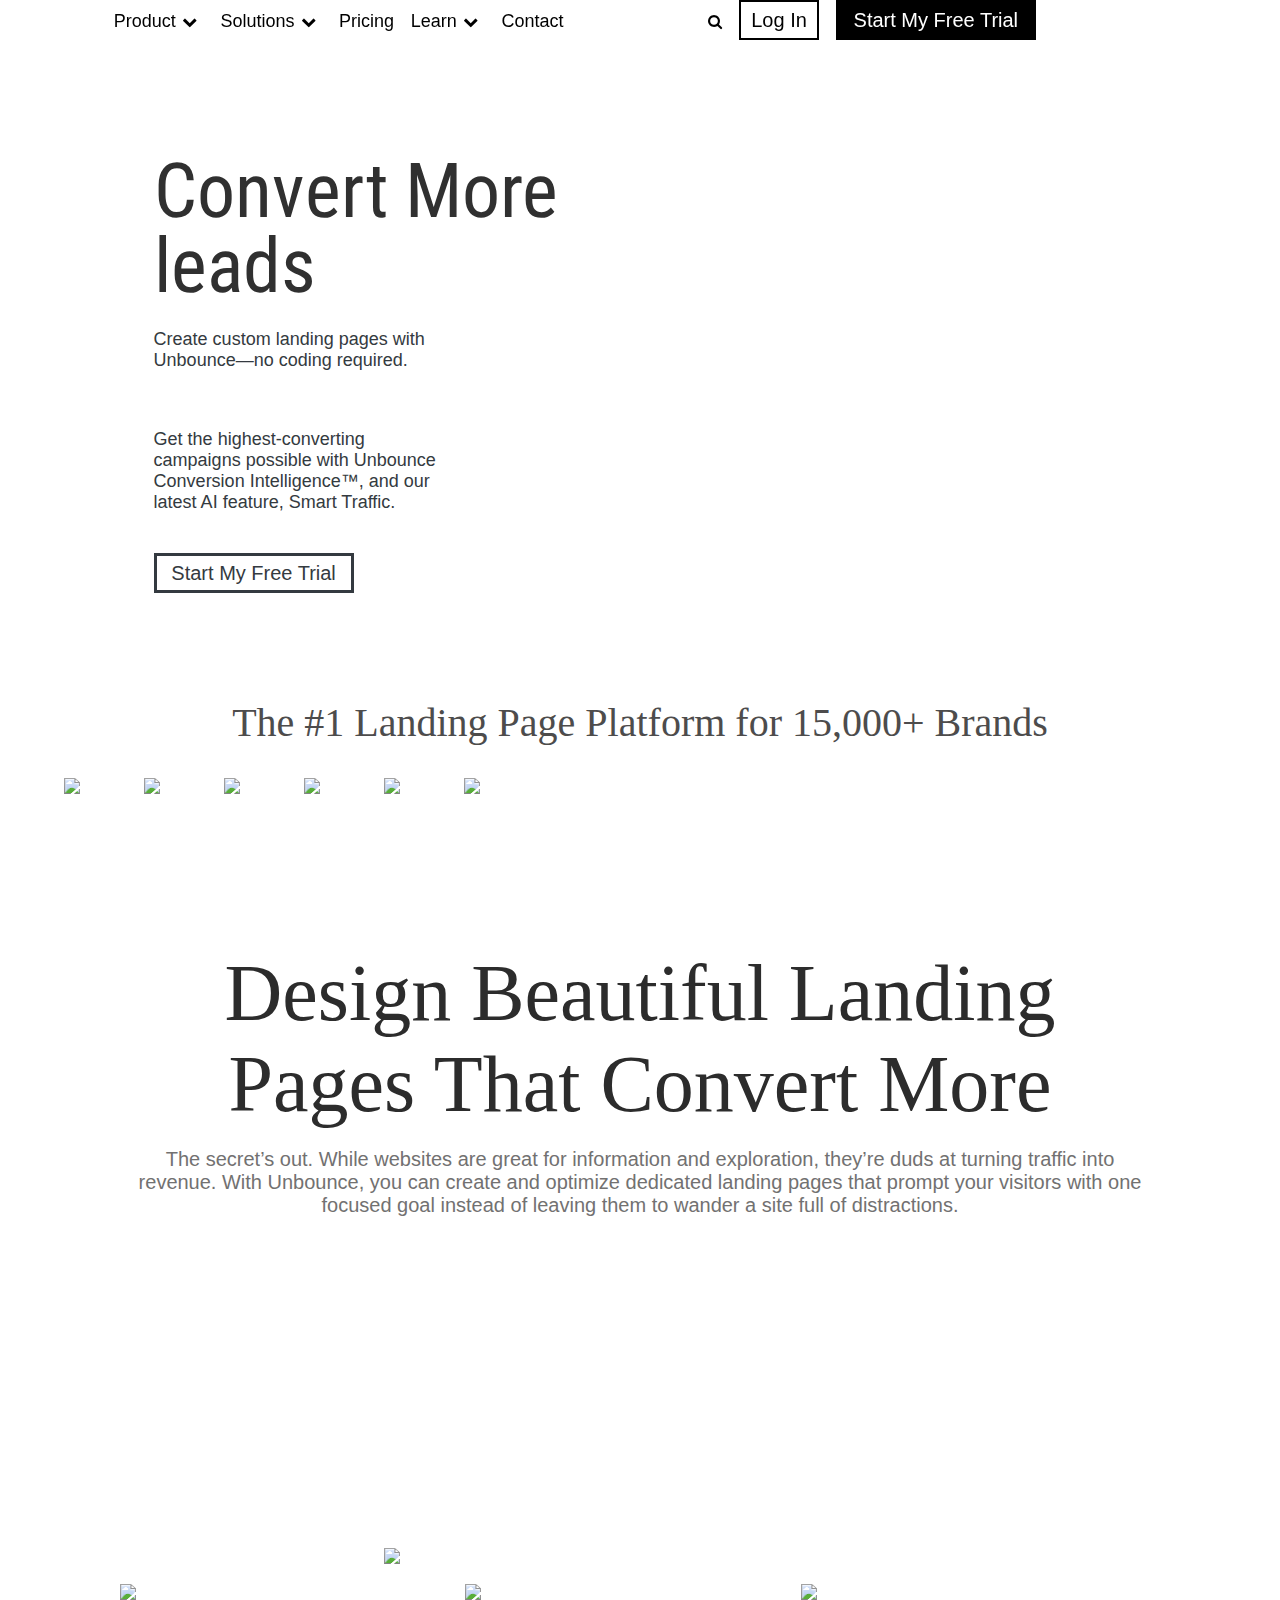
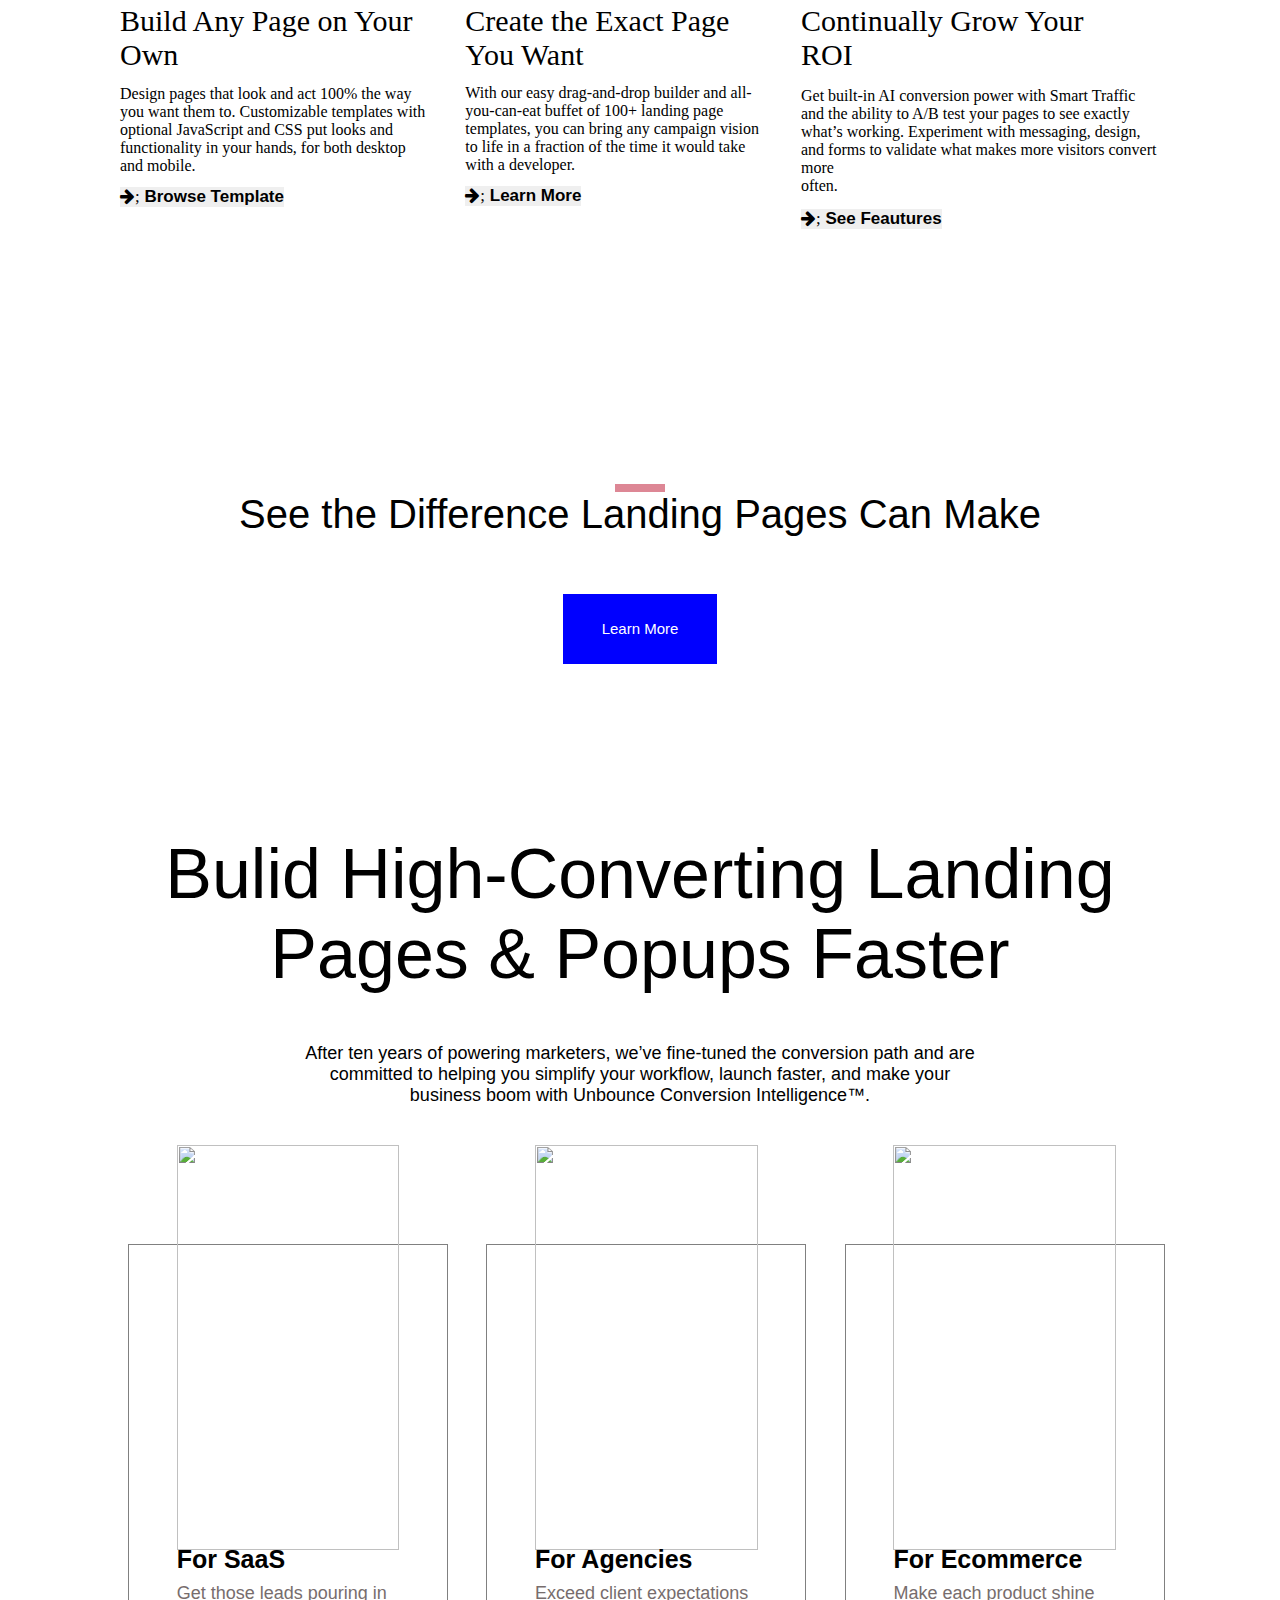
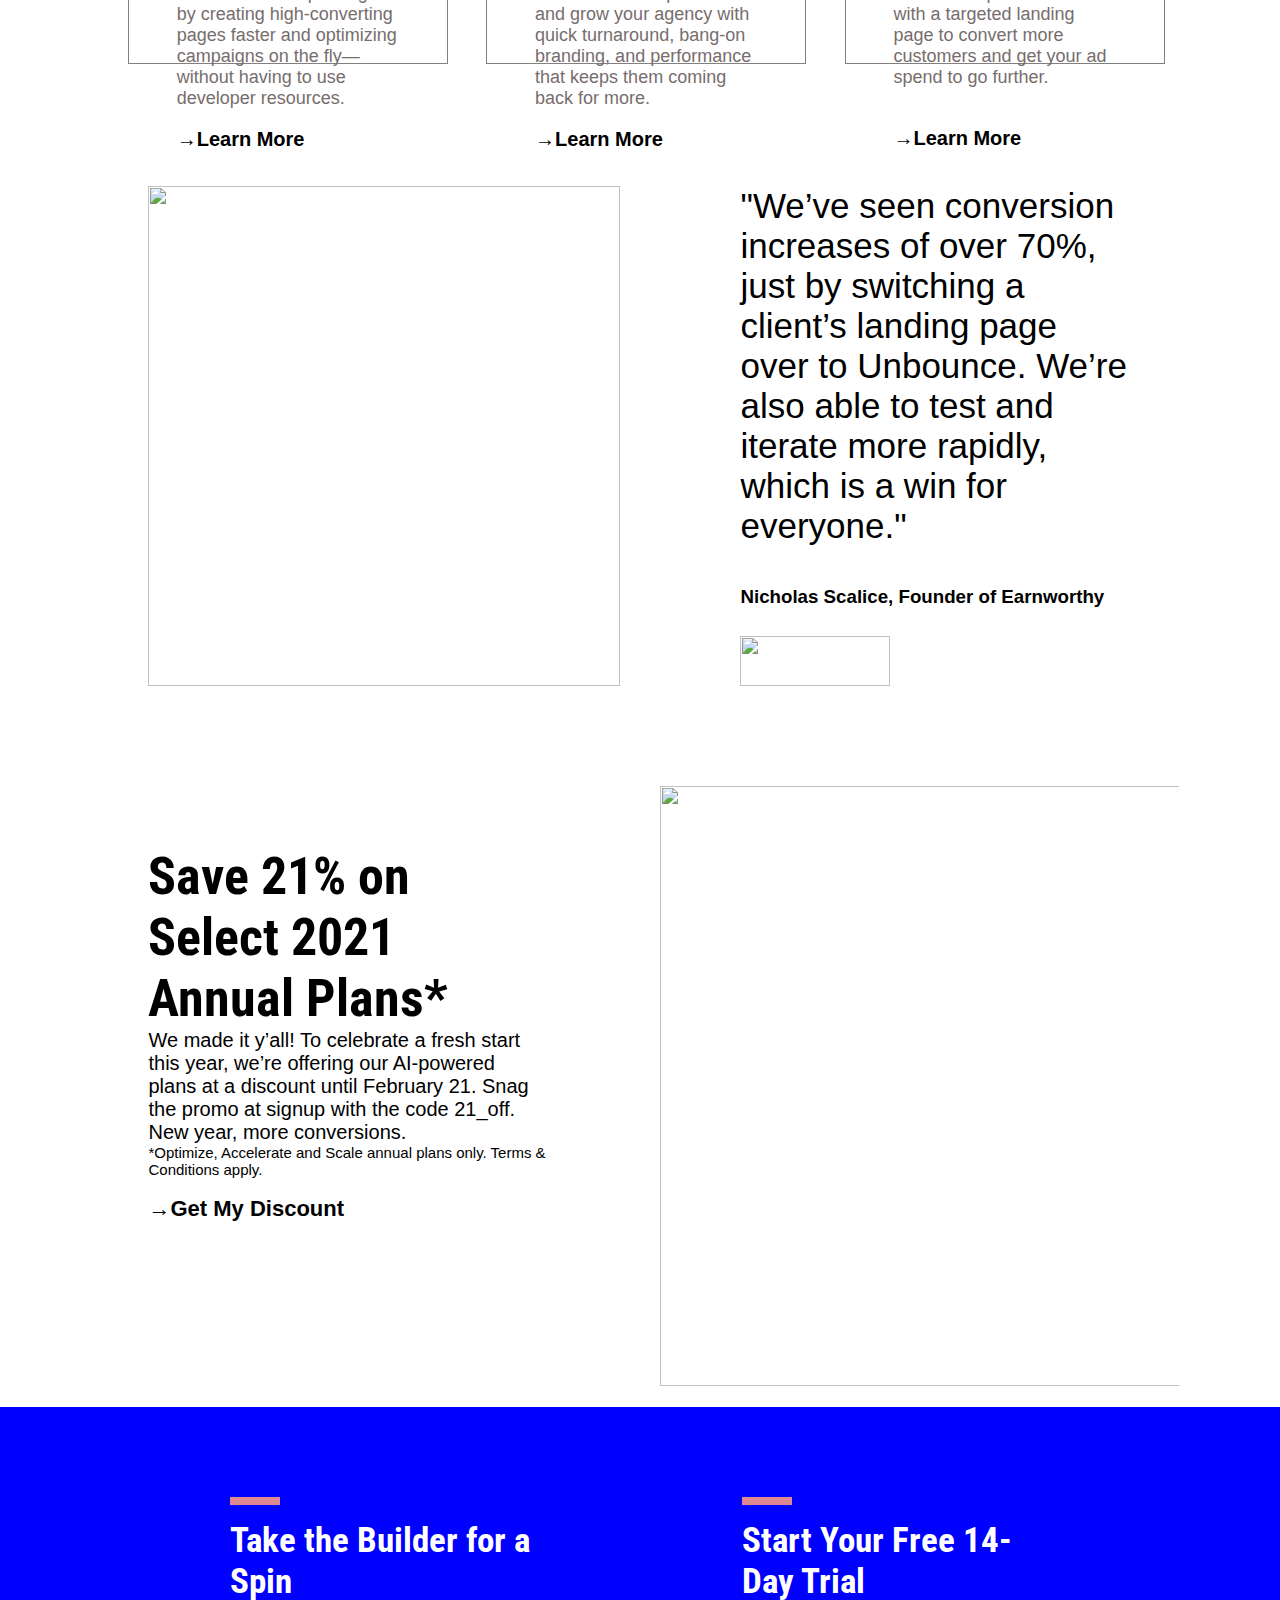
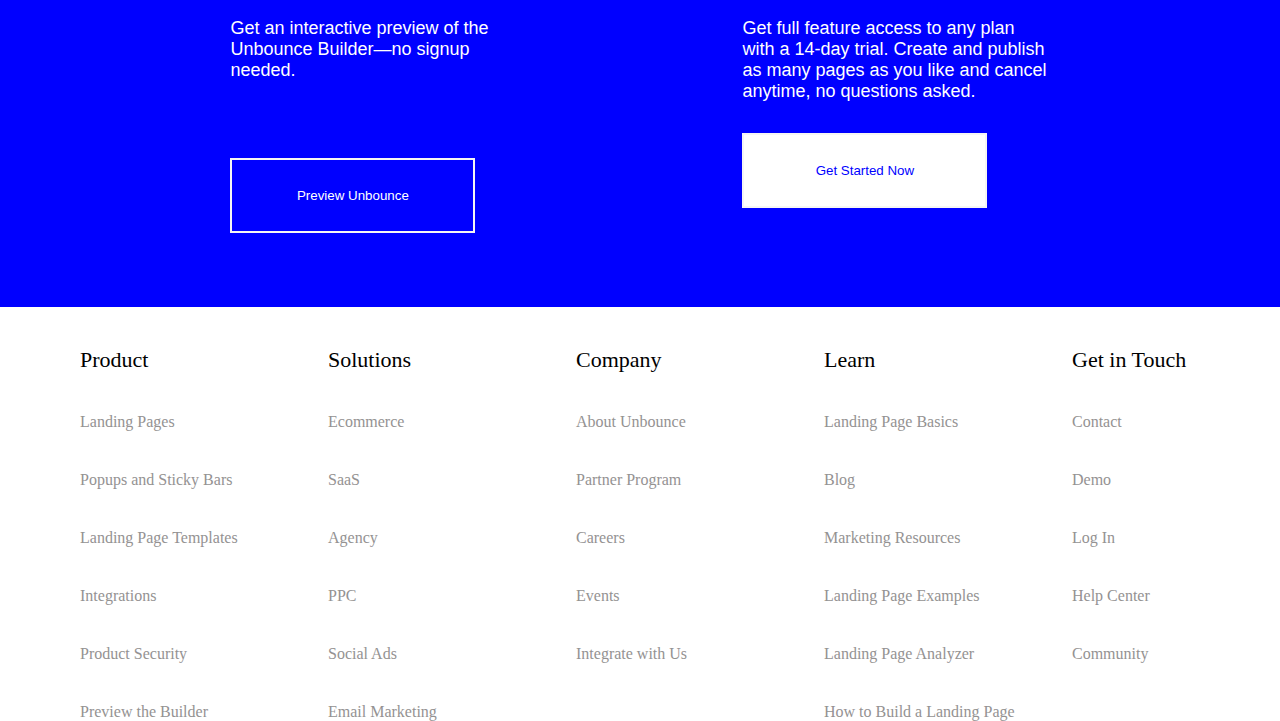
==== commit ffea3757: "Amol+kamal+jk" ====
--- a/index.html
+++ b/index.html
@@ -1,18 +1,106 @@
 <!DOCTYPE html>
-<html>
-
-        <head>
-            <link rel="stylesheet" href="styles.css">
-        </head>
-         <body>
-              <div id="jayesh">
+<html lang="en">
+<head>
+    <link
+    rel="stylesheet"
+    href="https://cdnjs.cloudflare.com/ajax/libs/animate.css/4.1.1/animate.min.css"
+  />
+    <link rel="preconnect" href="https://fonts.gstatic.com">
+<link href="https://fonts.googleapis.com/css2?family=Roboto+Condensed:wght@300&display=swap" rel="stylesheet">
+<link rel="stylesheet" href="https://cdnjs.cloudflare.com/ajax/libs/font-awesome/4.7.0/css/font-awesome.min.css">    
+<meta charset="UTF-8">
+    <meta name="viewport" content="width=device-width, initial-scale=1.0">
+    <title>Unbounce Landing Page</title>
+    <link rel="stylesheet" href="styles.css">
+</head>
+<body>
+    <div class="main-container">
+       <div class="header">
+            <div class="nav-bar">
+            
+                <a href="index.html">
+                    <img src="https://mk0zofoqaluvgdskgvsb.kinstacdn.com/wp-content/themes/unbounce2019/assets/img/unbounce-icon-dark.svg?v=1" alt="">
+                </a>
+                <a href="index.html">Product<i class="fa fa-chevron-down"></i></a>
+                <a href="index.html">Solutions<i class="fa fa-chevron-down"></i></a>
+                <a href="pricing.html">Pricing</a>
+                <a href="index.html">Learn<i class="fa fa-chevron-down"></i></a>
+                <a href="contact.html">Contact</a>
+                <a href=""><i class="fa fa-search"></i></a>
+                <a href="login.html"><button>Log In</button></a>
+                <a href=""><button>Start My Free Trial </button></a>
+
+            </div>
+            <div class="cont_text">
+                <div class="inside_cont_text">
+                    <p>Convert More leads</p>
+                    <div class="para">
+                        <p>
+                            Create custom landing pages with Unbounce—no coding required.</p>
+                        <p>
+                            Get the highest-converting campaigns possible with Unbounce Conversion 
+                            Intelligence™, and our latest AI feature, Smart Traffic. 
+                        </p>
+                    </div>
+                    <button>Start My Free Trial</button>
+                </div>
+            </div>
+        </div>
+        <div>
+            <div id="brandnames">
+                <h1>The #1 Landing Page Platform for 15,000+ Brands</h1>
+                <div class="floatleft"><img src="https://i.ibb.co/WD3wxJq/helix.png"/></div>
+                <div class="floatleft"><img src="https://i.ibb.co/LrZGrWj/zola.png"/></div>
+                <div class="floatleft"><img src="https://i.ibb.co/gZZm00p/within.png"/></div>
+                <div class="floatleft"><img src="https://i.ibb.co/7pnx9cq/later.png"/></div>
+                <div class="floatleft"><img src="https://i.ibb.co/F7Z6NXQ/fiftyfifty.png"/></div>
+                <div class="floatleft"><img src="https://i.ibb.co/CbGLQB4/camp.png"/></div>
+            </div>
+            
+            <div class="clear" style="height: 120px; margin-top: -5%;"></div>
+            
+            <div id="belowbrand">
+            <h1 >Design Beautiful Landing Pages That Convert More</h1>
+             <p>The secret’s out. While websites are great for information and exploration, they’re duds at turning traffic into revenue. With Unbounce, you can create and optimize dedicated landing pages that prompt your visitors with one focused goal instead of leaving them to wander a site full of distractions.</p>   
+            </div>
+            <div id="amolimg"><img src="https://i.ibb.co/vXbk14p/indexvideoimage.gif"/></div>
+    
+            <div id="amolcont">
+                
+                <div id="amolleft">
+                    <div><img id="icon1" src="https://i.ibb.co/7G3Gq1Y/icon1.png"/></div>
+                    <h4>Build Any Page on Your Own</h4>
+                    <p>Design pages that look and act 100% the way you want them to. Customizable templates with optional JavaScript and CSS put looks and functionality in your hands, for both desktop and mobile.</p>
+                    <button><i class='fa fa-arrow-right'>;</i>
+                        Browse Template</button>
+                </div>
+                
+                <div id="amolmiddle">
+                    <div><img id="icon2" src="https://i.ibb.co/HKMW4hm/icon2.png"/></div>
+                    <h4>Create the Exact Page You Want</h4>
+                    <p>With our easy drag-and-drop builder and all-you-can-eat buffet of 100+ landing page templates, you can bring any campaign vision to life in a fraction of the time it would take with a developer.</p>
+                    <button><i class='fa fa-arrow-right'>;</i> Learn More</button>
+                </div>
+    
+                <div id="amolright">
+                    <div><img id="icon3" src="https://i.ibb.co/cCrsLkD/icon3.png"/></div>
+                    <h4>Continually Grow Your <br/> ROI</h4>
+                    <p>Get built-in AI conversion power with Smart Traffic and the ability to A/B test your pages to see exactly what’s working. Experiment with messaging, design, and forms to validate what makes more visitors convert more<br/> often.</p>
+                    <button><i class='fa fa-arrow-right'>;</i> See Feautures</button>
+                </div>
+            
+            </div>
+         
+        </div>
+         <div id="jayesh">
             
                      <div id="head">
+                        <div class="pink-bar" style="margin:auto ;"></div>
 
                               <p style="font-size: 40px;">See the Difference Landing Pages Can Make</p><br/>
-                              <button style="background-color:rgb(23, 23, 192);color: white;
-                               width:12%;height: 70px;margin-top: -2%;font-size: 15px; ">Learn More</button><br/>
-                              <p style="font-size: 70px; padding:0% 10%;margin-top: 170px;">Bulid High-Converting Landing Pages & Popups Faster</p>
+                              <button style="background-color:blue;color: white;
+                               width:12%;height: 70px;font-size: 15px;margin-top: 3%; border: none;">Learn More</button><br/>
+                              <p style="font-size: 70px; padding:0% 10%;margin-top: 170px;margin-bottom: 5%;">Bulid High-Converting Landing Pages & Popups Faster</p>
                               <p style="margin: -15px 300px;font-size: 18px;">After ten years of powering marketers, we’ve fine-tuned the conversion path and are committed to helping you simplify your workflow, launch faster, and make your business boom with Unbounce Conversion Intelligence™. </p>
                      </div>
            
@@ -46,15 +134,15 @@
                                 <img  src="https://i.ibb.co/cYtqp6M/jayesh.jpg">
                           </div>
                           <div>
-                                 <p style="margin-left: 80px;font-size: 35px;">"We’ve seen conversion increases of over 70%, just by switching a client’s landing page over to Unbounce. We’re also able to test and iterate more rapidly, which is a win for everyone."</h1>
-                                <h3 style="margin-left: 80px;">Nicholas Scalice, Founder of Earnworthy</h3>
+                                 <p style="margin-left: 80px;font-size: 35px;height: 400px;">"We’ve seen conversion increases of over 70%, just by switching a client’s landing page over to Unbounce. We’re also able to test and iterate more rapidly, which is a win for everyone."</h1>
+                                <h3 style="margin-left: 80px; height: 50px;">Nicholas Scalice, Founder of Earnworthy</h3>
                                 <img  style="height: 50px;width: 150px; margin-left: 80px;" src="https://i.ibb.co/0ftsbsp/eranworth.png">
                           </div>
 
                      </div>
                      <div id="bigbox2">
 
-                        <div>
+                        <div style="margin-top: 60px;">
                             <h1 style="margin-right: 80px;font-size: 52px;">Save 21% on Select 2021 Annual Plans*</h1>
                            <p style="margin-right: 80px; font-size: 20px;">We made it y’all! To celebrate a fresh start this year, we’re offering our AI-powered plans at a discount until February 21. Snag the promo at signup with the code 21_off.</p>
                            <p style="font-size:20px ;">New year, more conversions.</p>
@@ -68,5 +156,96 @@
                        
                    </div>
              </div>
-       </body>
- </html>+             <div class="clear"></div>
+            
+       
+        <div class="blue-footer">
+            <div class="blue-footer-flex" >
+                <div class="blue-footer-left">
+                    <div class="pink-bar">
+    
+                    </div>
+                    <div class="font-fam-footer">
+                        <h3>
+                            Take the Builder for a Spin
+                        </h3>
+                        <p>
+                            Get an interactive preview of the Unbounce 
+                            Builder—no signup needed.
+                        </p>
+                    </div>
+                    <button>
+                        Preview Unbounce
+                    </button>
+    
+                </div>
+                <div class="blue-footer-right">
+                    <div class="pink-bar"></div>
+                    <div class="font-fam-footer">
+                        <h3>
+                            Start Your Free 14-Day Trial
+                        </h3>
+                        <p>
+                            Get full feature access to any plan with a 14-day 
+                            trial. Create and publish as many pages as you like 
+                            and cancel anytime, no questions asked.
+                        </p>
+                    </div>
+                    <button>
+                        Get Started Now
+                    </button>
+                    
+                </div>
+            </div>
+        </div>
+        <div id="amolgrid2">
+            <div style="color: black; font-size: 22px;">Product</div>
+            <div style="color: black; font-size: 22px;">Solutions</div>
+            <div style="color: black; font-size: 22px;">Company</div>
+           <div style="color: black; font-size: 22px;">Learn</div>
+            <div style="color: black; font-size: 22px;">Get in Touch</div>
+            
+            <div>Landing Pages</div>
+            <div>Ecommerce</div>
+            <div>About Unbounce</div>
+            <div>Landing Page Basics</div>
+            <div>Contact</div>
+            
+            <div>Popups and Sticky Bars</div>
+            <div>SaaS</div>
+            <div>Partner Program</div>
+            <div>Blog</div>
+            <div>Demo</div>
+            
+            <div>Landing Page Templates</div>
+            <div>Agency</div>
+           <div>Careers</div>
+            <div>Marketing Resources</div>
+            <div>Log In</div>
+    
+            <div>Integrations</div>
+            <div>PPC</div>
+            <div>Events</div>
+            <div>Landing Page Examples</div>
+            <div>Help Center</div>
+    
+            <div>Product Security</div>
+            <div>Social Ads</div>
+            <div>Integrate with Us</div>
+            <div>Landing Page Analyzer</div>
+            <div>Community</div>
+    
+            <div>Preview the Builder</div>
+            <div>Email Marketing</div>
+            <div></div>
+            <div>How to Build a Landing Page</div>
+            <div></div>
+        </div>
+
+    </div>
+
+
+    
+    <script src="script.js"></script>
+</body>
+</html>--- a/styles.css
+++ b/styles.css
@@ -1,12 +1,381 @@
+
+@media only screen and (min-width: 1200px) {
+    *{
+    padding: 0;
+    margin: 0;
+    box-sizing: border-box;
+}
+
+html, body, .main-container{
+    width: 100%;
+    height: 100%;
+}
+.header{
+    height: 667.3px; 
+    background-image: url('https://mk0zofoqaluvgdskgvsb.kinstacdn.com/photos/landing-page-convert-more-leads_sm.jpg');
+  
+    
+   
+    
+}
+
+
+
+
+
+.nav-bar{
+    width: 100%;
+    position: fixed;
+    padding-bottom: 1%;
+    /* background-color: white; */
+    
+}
+.nav-bar a{
+   color: black;
+   font-size: 18px;
+    font-family: sans-serif;
+    text-decoration: none;
+    margin: 0.5%;
+
+}
+
+
+.nav-bar a>img{
+    margin-left: 7%;
+    padding-top: 10px;
+    width: 200px;
+}
+.nav-bar a{
+    margin-right: 0.5%;
+   
+}
+.nav-bar i{
+    padding: 0.5%;
+   color: black;
+    font-size: 15px;
+    margin-right: 0;
+    font-weight: 300;
+}
+.nav-bar>a:nth-child(7){
+    margin-left:10% ;
+   color: rgb(92, 87, 87);
+    font-size: 20px;
+    margin-right: 0;
+}
+.nav-bar a:nth-child(8)>button{
+   
+   background: none;
+    color: black;
+    width: 80px;
+    border: 2px solid black;
+    height: 40px;
+    font-size: 20px;
+
+   
+}
+
+.nav-bar a:nth-child(9)>button{
+   
+    background-color: black;
+    color: white;
+    width: 200px;
+    border: none;
+    height: 40px;
+    font-size: 20px;
+    
+
+   
+}.cont_text{
+    /* border: 2px solid brown; */
+    padding-left: 10%;
+    width: 50%;
+    height: 100%
+}
+.inside_cont_text{
+    padding: 30% 0 0 5% ;
+    /* font-size: 19px; */
+    
+    
+}
+.inside_cont_text>p:nth-child(1){
+    font-family: 'Roboto Condensed', sans-serif;
+    font-size: 5.9vw;
+    color: #303030;
+    line-height: 1; 
+    margin-bottom: 5%;  
+}
+.para>p{
+    font-family: sans-serif;
+    color: #343a40;
+    width: 60%;
+    height: 100px;
+    font-size: 18px;
+    
+}
+.inside_cont_text button{
+    margin-top: 5%;
+    background: none;
+    width: 200px;
+    height: 40px;
+    border:3px solid #343a40;
+    font-size: 20px;
+    color: #343a40;
+
+}
+.blue-footer{
+    margin-top: 5%;
+    width: 100%;
+    height: 500px;   
+    background-color: blue;
+}
+.blue-footer-flex{
+    color: white;
+    padding-top: 7%;
+    margin-left: 10%;
+    width: 80%;
+    display: flex;
+}
+.blue-footer-right,.blue-footer-left{
+    width: 50%;
+    margin:0 10% ;
+}
+.pink-bar{
+    background-color: rgb(221, 135, 149);
+    width: 50px;
+    height: 8px;
+}
+.blue-footer-left>button:nth-child(3){
+    margin-top: 25%;
+    border: 2px solid whitesmoke;
+    background: none;
+    color: white;
+    width: 245px;
+    height: 75px;
+}
+.blue-footer-right>button:nth-child(3){
+    margin-top: 10%;
+    border: 2px solid whitesmoke;
+    background: white;
+    color: blue;
+    width: 245px;
+    height: 75px;
+}
+.font-fam-footer h3{
+    margin-top: 5%;
+    font-family: 'Roboto Condensed', sans-serif;
+    font-size: 35px;
+}
+.font-fam-footer p{
+    margin-top: 5%;
+    font-family: sans-serif;
+    font-size: 18px;
+    font-weight: 300;
+}
+
+
+}
+.pricing-header{
+    width: 70%;
+    margin: auto;
+    padding-top: 12%;
+}
+.pricing-header>p:nth-child(1){
+    color: #303030;
+    font-size:5.5vw;
+    font-weight: 600;
+    font-family:  'Roboto Condensed', sans-serif;;
+
+}
+.pricing-header p{
+    font-size: 18px;
+    padding-bottom: 3%;
+}
+.center{
+    text-align: center;
+}
+.pricing-header button{
+    width: 180px;
+    height: 40px;
+    border: 1px solid grey;
+    margin: 0%;
+    padding: 0%;
+    
+}
+
+
+.floatleft{
+    float: left;
+}
+.clear{
+    clear: both;
+}
+#brandnames,#brandnames>div{
+    padding: 1em;
+    margin: 1em;
+    
+    height: 50px;
+}
+#brandnames>h1{
+    text-align: center;
+    color: rgb(77, 76, 76);
+    font-size: 40px;
+    font-weight: lighter;
+}
+
+#belowbrand>h1{
+    font-size: 80px;
+    width: 80%;
+    height: 200px;
+    margin-top: 30px;
+    font-weight: lighter;
+    color: rgb(44, 44, 44);
+    margin-bottom: 0;
+    margin: auto;
+    text-align: center;
+}
+
+#belowbrand>p{
+    font-size: 20px;
+    width: 80%;
+    height: 400px;
+    font-weight: 100;
+    color: rgb(114, 113, 113);
+    margin-top: 0;
+    margin: auto;
+    text-align: center;
+    font-family: Arial, Helvetica, sans-serif;
+}
+#amolimg{
+    max-width: 40%;
+    margin: auto;
+}
+#amolcont{
+    display: grid;
+    gap: 0.5em;
+    grid-template: 
+                    "amolleft amolmiddle amolright"
+}
+
+#amolleft{
+    grid-area: amolleft;
+    height: 500px;
+    padding: 0.5em;
+    margin: 0.5em;
+    margin-left: 7em;
+}
+#amolmiddle{
+    grid-area: amolmiddle;
+    height: 500px;
+    padding: 0.5em;
+    margin: 0.5em;
+}
+#amolright{
+    grid-area: amolright;
+    height: 500px;
+    padding: 0.5em;
+    margin: 0.5em;
+    margin-right: 7em;
+}
+
+#amolleft>h4, #amolmiddle>h4,#amolright>h4{
+    font-size: 30px;
+    font-weight: lighter;
+}
+
+#amolleft>button, #amolmiddle>button,#amolright>button{
+    border: none;
+    font-size: 17px;
+    font-weight: bold;
+}
+#icon2{
+    width: 28px;
+}
+#icon3{
+    width: 40px;
+}
+#amolleft>h4,#amolmiddle>h4, #amolright>h4,#amolleft>p, #amolright>p,#amolmiddle>p{
+    margin-bottom: 4%;
+}
+
+#amolgrid2{
+    margin-top: 2.5em;
+    display: grid;
+    gap: 2.5em;
+    margin-left: 5em;
+    
+    grid-template-columns: 1fr 1fr 1fr 1fr 1fr;
+                           
+    
+   
+}
+#amolgrid2>div{
+    
+    color: rgb(148, 146, 146);
+}
+
+#contactheader{
+    
+    height: 220px;
+    width: 70%;
+    margin: auto;
+    text-align: center;
+    margin-bottom: 0;
+     
+}
+#contactheader>h1{
+    font-size: 70px;
+    color: rgb(46, 45, 45);
+    font-weight: lighter;
+}
+#contactheader>p{
+    font-size: 20px;
+    color: rgb(46, 45, 45);
+    font-weight: lighter;
+}
+
+#amolgrid3{
+    display: grid;
+    gap: 2.5em;
+    margin: 5em;
+    margin-top: 0;
+    
+    grid-template-columns: 1fr 1fr 1fr 1fr;
+}    
+#amolgrid3>div{
+    border: 1px solid gray;
+    height: 400px;
+    padding: 1em;
+}
+
+#contactbox1>h4,#contactbox2>h4,#contactbox3>h4,#contactbox4>h4{
+    font-size: 30px;
+    font-weight: lighter;
+}
+#contactbox1>p,#contactbox2>p,#contactbox3>p,#contactbox4>p{
+    font-size: 20px;
+    font-weight: lighter;
+    color: gray;
+}
+#contactbox1>button,#contactbox2>button,#contactbox3>button,#contactbox4>button{
+    font-size: 18px;
+    height: 50px;
+    width: 150px;
+    font-weight: lighter;
+    border: 2px solid rgb(50, 50, 184);
+    color: rgb(50, 50, 184);
+}
+
+
 #jayesh{
     font-family: -apple-system, BlinkMacSystemFont, 'Segoe UI', Roboto, Oxygen, Ubuntu, Cantarell, 'Open Sans', 'Helvetica Neue', sans-serif ;
             }
              #head{
                  text-align: center;
+                 width: 100%;
             
             
              } 
-              #boxleft{ height:  600px;
+              #boxleft{ height:  420px;
                  width: 25%;
                  margin: 1.5%;
                  border:0.01px solid grey;
@@ -16,7 +385,7 @@
                 
     
              }
-             #boxright{ height: 600px;
+             #boxright{ height: 420px;
                  width: 25%;
                  margin: 1.5%;
                  border:0.01px solid grey;
@@ -27,7 +396,7 @@
     
              }
              #boxmiddle{
-                height: 600px;
+                height: 420px;
                  width: 25%;
                  margin: 1.5%;
                  border:0.01px solid grey;
@@ -38,19 +407,19 @@
              } 
              #boxleft img{
                 height: 45vh;
-                 width:70%;
+                 width:100%;
                  padding:0% 15%;
                  margin-top: -100px;
              }
              #boxmiddle img{
                 height: 45vh;
-                 width:70%;
+                 width:100%;
                  padding:0% 15%;
                  margin-top: -100px;
              }
              #boxright img{
                 height: 45vh;
-                 width:70%;
+                 width:100%;
                  padding:0% 15%;
                  margin-top: -100px;
              }  
@@ -90,6 +459,7 @@
                  font-size: 18px;
              }
              #boxright p{
+                 margin-bottom: 20px;
                 padding:6% 15%;
                  text-align: left;
                  color:rgb(119, 109, 109);
@@ -111,14 +481,18 @@
                  font-size: 20px;
              }
               #bigbox{
-                  width: 90%;
+                  width: 100%;
                   height: 600px;
                   padding:  0% 10%;
                   margin-top:20%;
             
               }
+              #bigbox>p{
+                  margin-bottom: 50px;
+                  padding-bottom: 50px;
+              }
               #bigbox>div{
-                  width: 40%;
+                  width: 50%;
                   height: 600px;
                   padding: 10% 2%;
                   float: left;
@@ -129,19 +503,29 @@
                   margin-right: 10px;
               }
               #bigbox2{
-                  width: 90%;
+                  width: 100%;
                   height: 600px;
                   padding: 0% 10%;
-                  margin-top: -50px;
+                  margin-top: 50px;
             
               } #bigbox2>div{
-                  width: 40%;
+                  width: 50%;
                   height: 600px;
                   padding: 10% 2%;
                   float: left;
               }
               #bigbox2>div>img{
+                  margin-top: 0%;
                   width: 110%;
                   height: 600px;
                 
-              }+              }
+              #bigbox2>div>h1{
+                  font-size: 5.9vw;
+                  font-family: 'Roboto Condensed', sans-serif; ;
+              }
+
+
+
+
+
